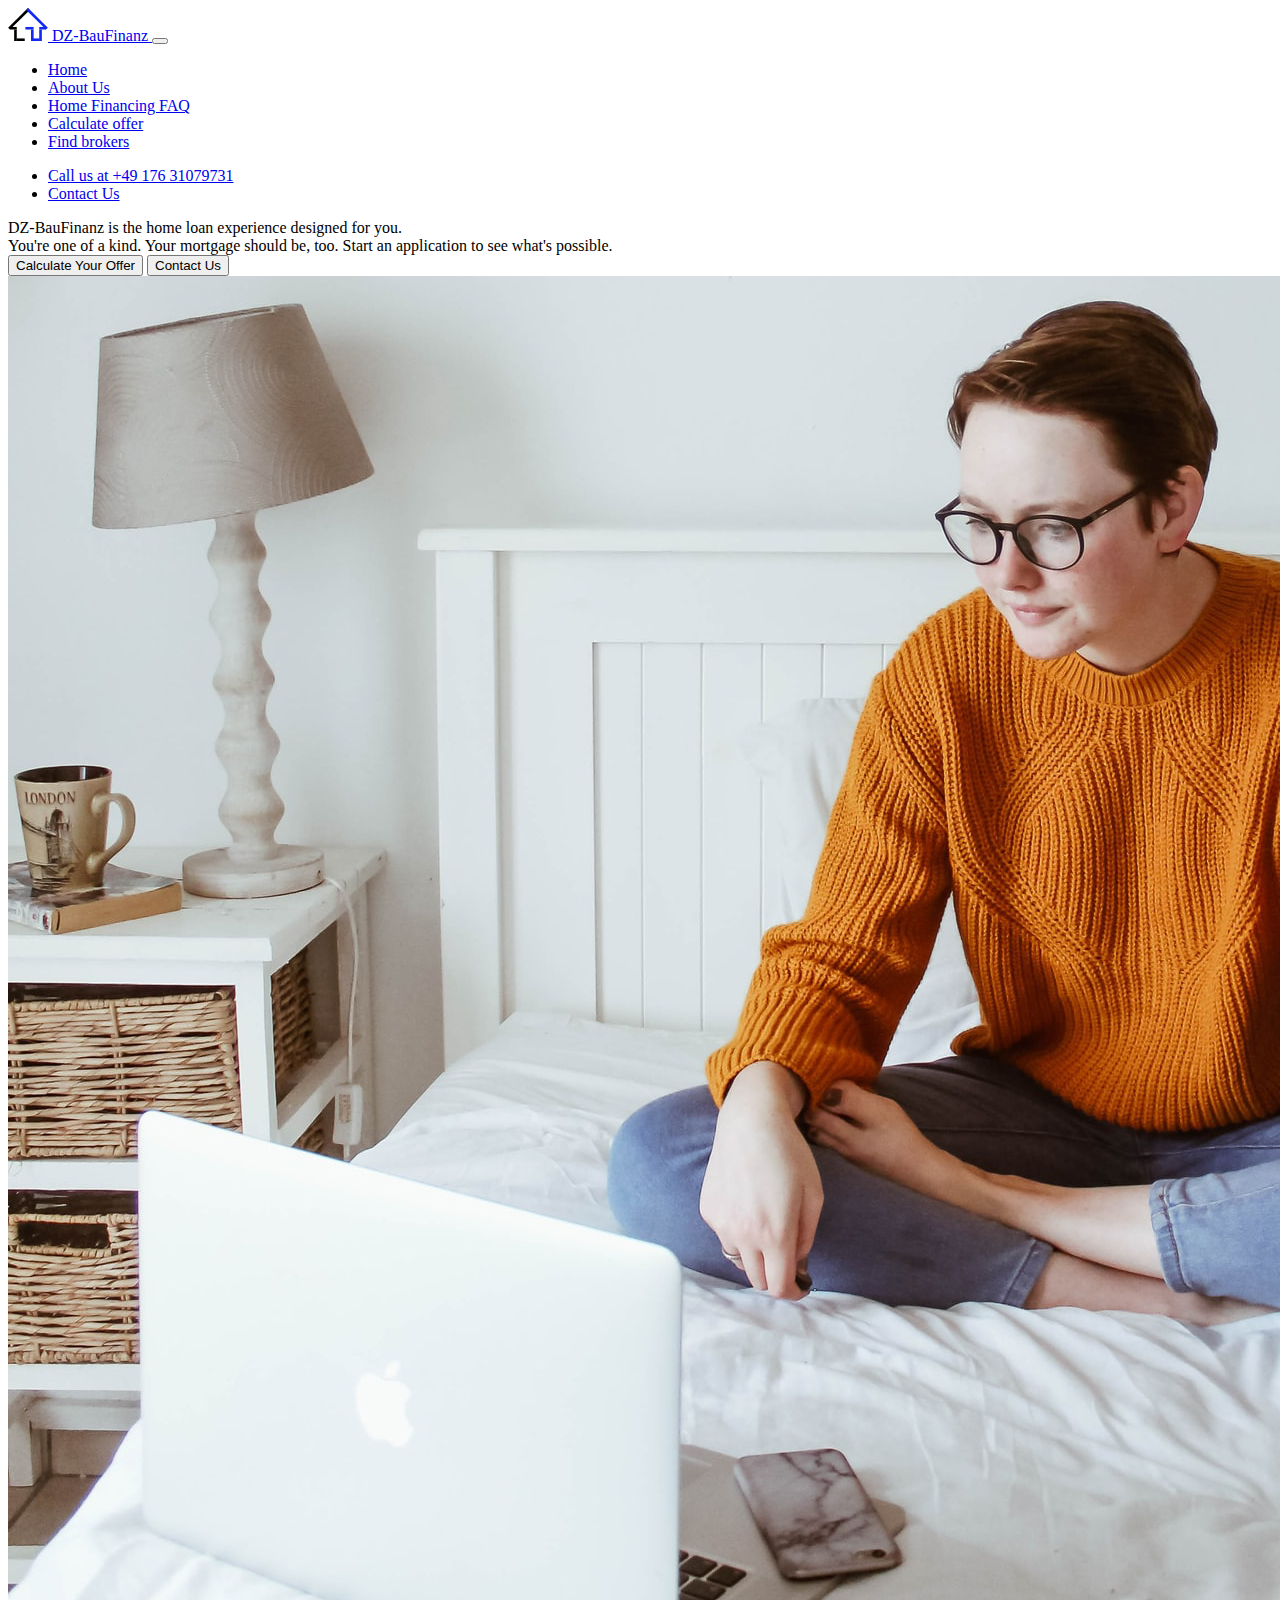
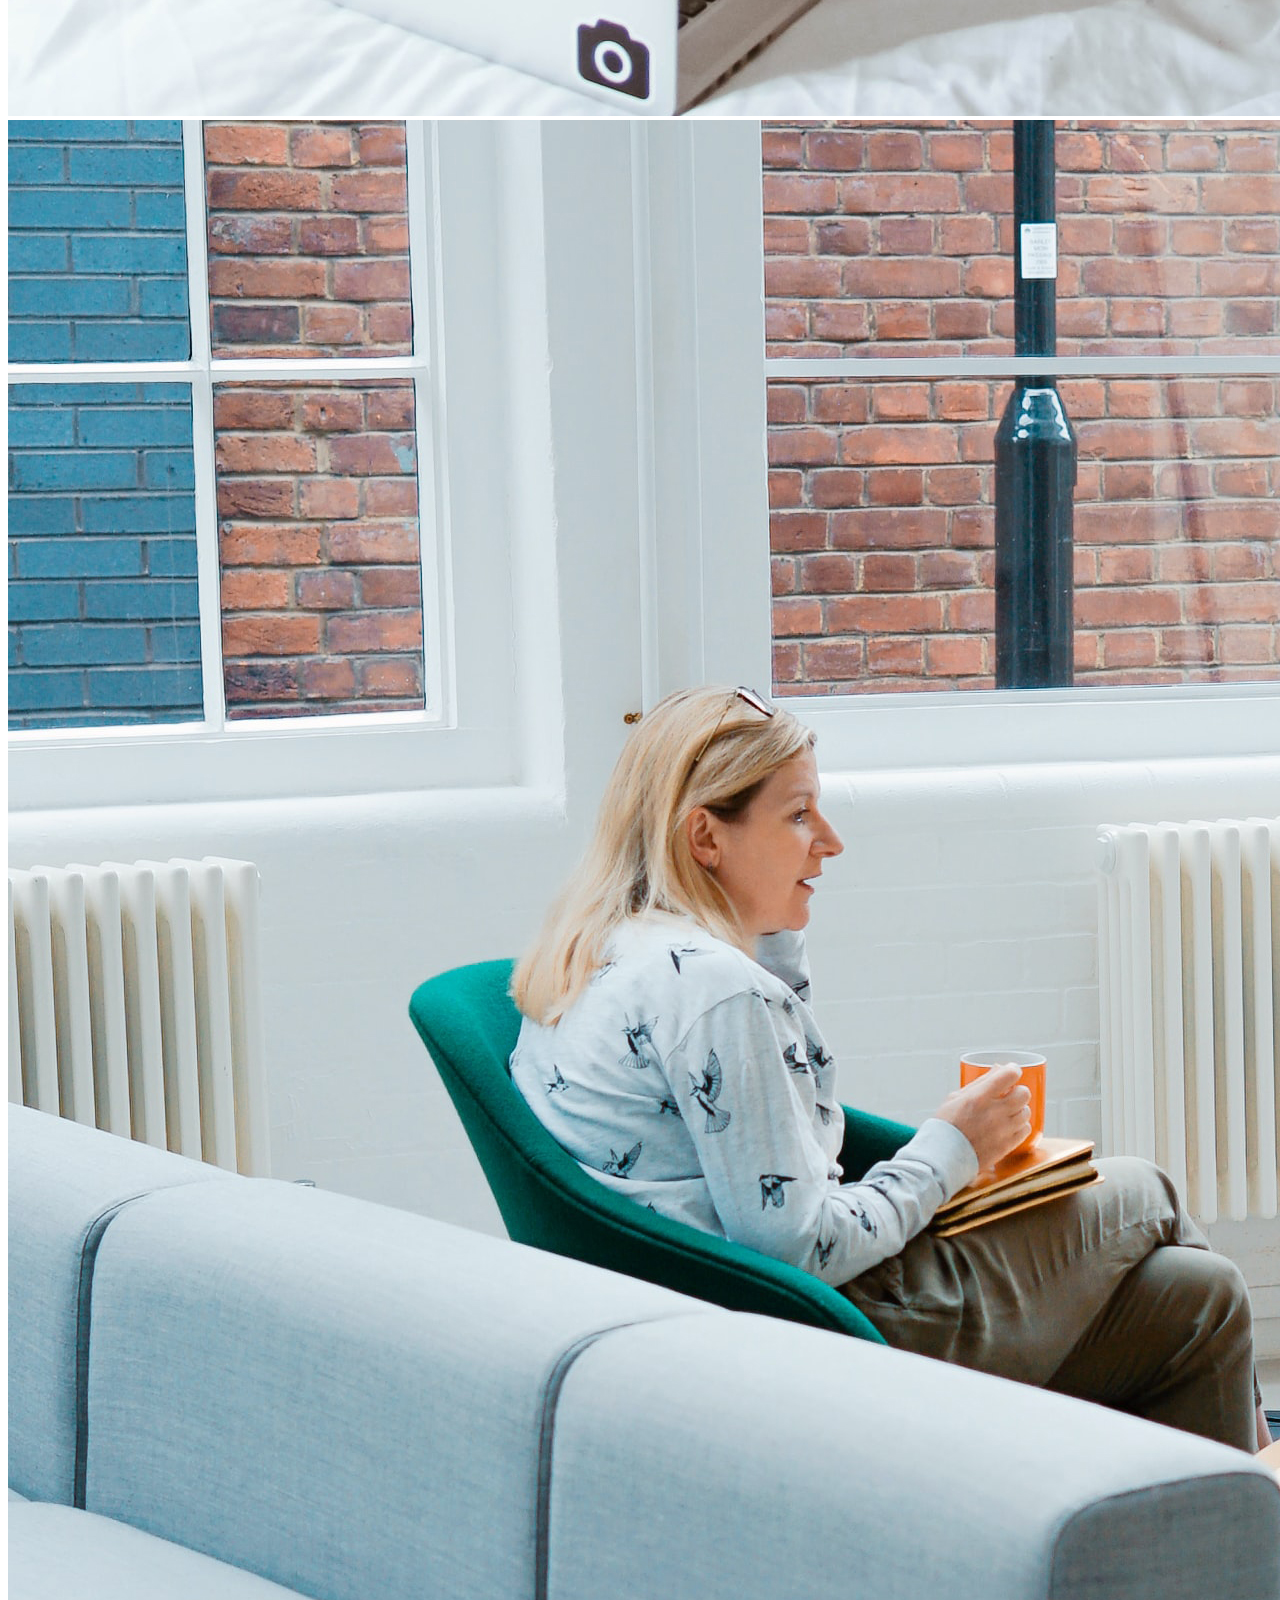
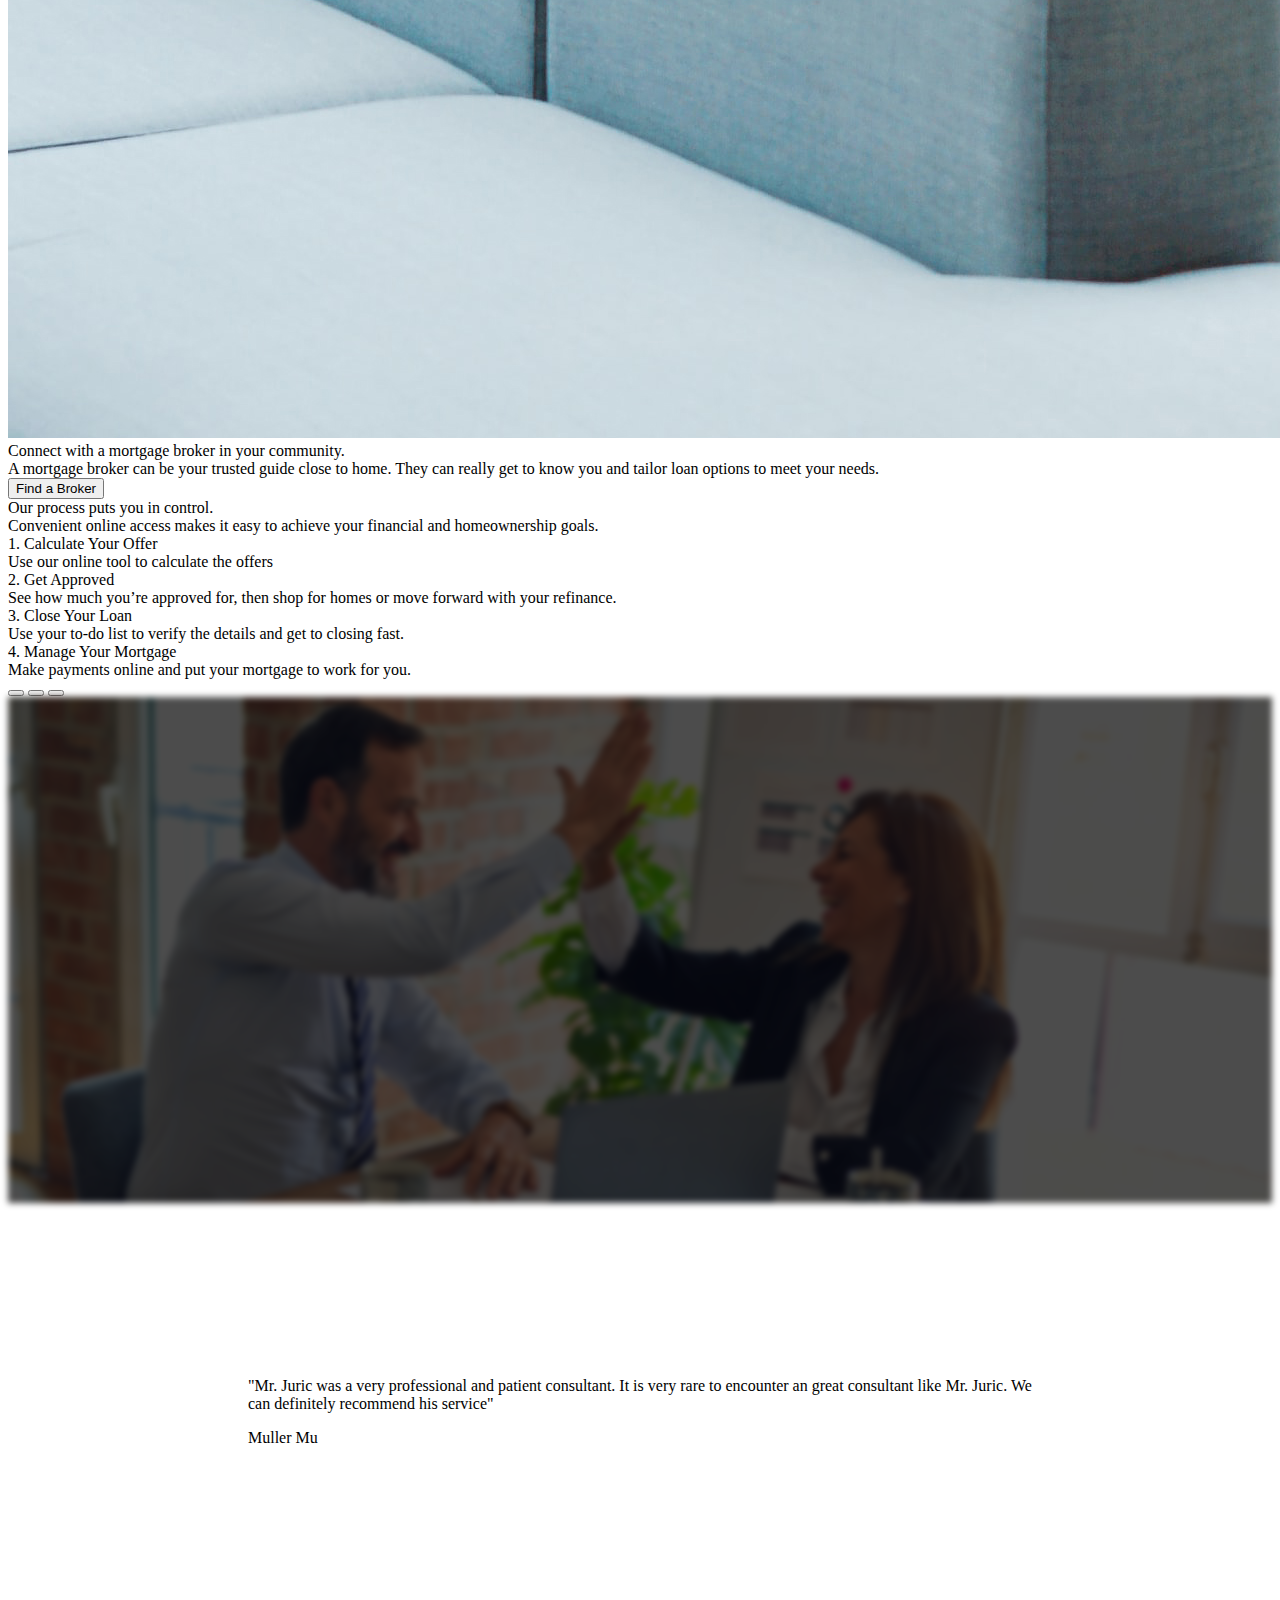
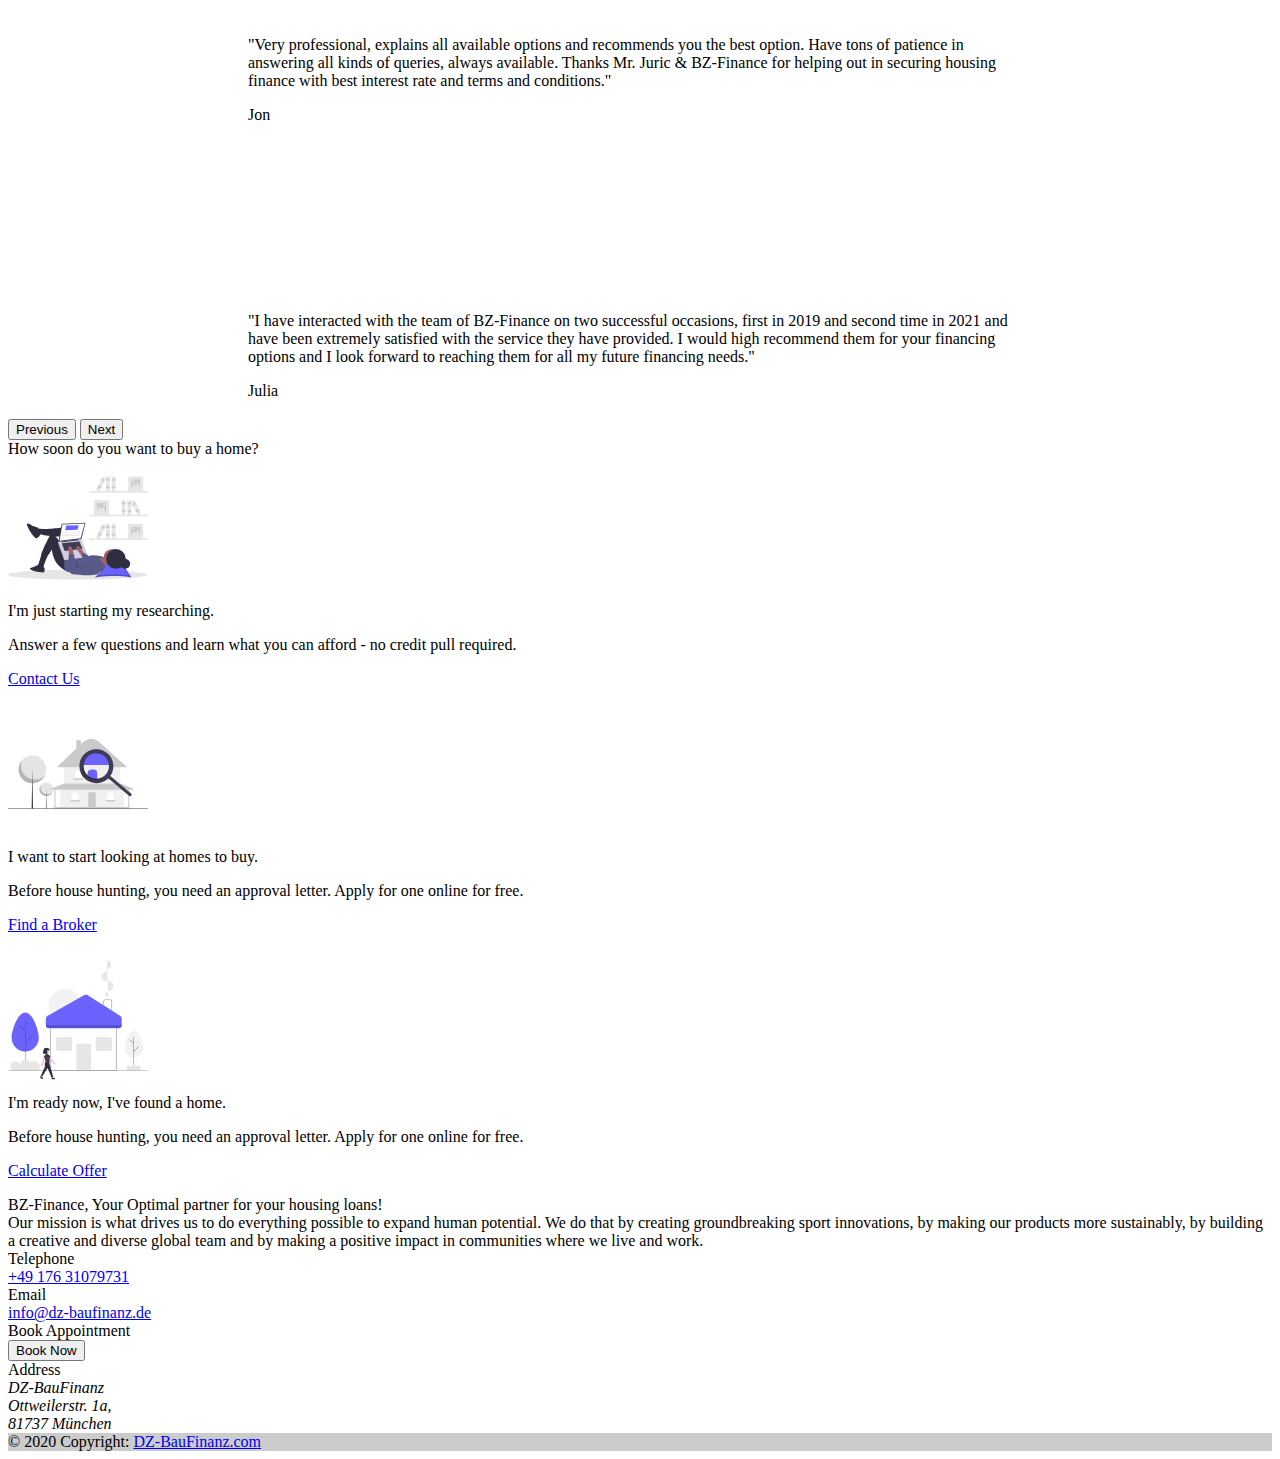
==== index.html @ ab2d9784 "initial commit" ====
<!DOCTYPE html>
<html lang="en">

<head>
    <meta charset="UTF-8">
    <meta name="viewport" content="width=device-width, initial-scale=1.0">
    <title>DZ-BauFinanz</title>
    <link href="https://fonts.googleapis.com/css?family=Source+Sans+Pro:300,200,350,400&display=swap" rel="stylesheet">
    <link href="https://cdn.jsdelivr.net/npm/bootstrap@5.0.2/dist/css/bootstrap.min.css" rel="stylesheet"
        integrity="sha384-EVSTQN3/azprG1Anm3QDgpJLIm9Nao0Yz1ztcQTwFspd3yD65VohhpuuCOmLASjC" crossorigin="anonymous">
    <link rel="stylesheet" href="css/style.css">
    <link rel="stylesheet" href="https://cdnjs.cloudflare.com/ajax/libs/font-awesome/5.15.3/css/all.min.css"
        integrity="sha512-iBBXm8fW90+nuLcSKlbmrPcLa0OT92xO1BIsZ+ywDWZCvqsWgccV3gFoRBv0z+8dLJgyAHIhR35VZc2oM/gI1w=="
        crossorigin="anonymous" referrerpolicy="no-referrer" />
</head>

<body>
    <nav class="navbar navbar-light bg-light navbar-expand-md sticky-top">
        <div class="container">
            <a class="navbar-brand fs-3" href="#">
                <img src="/images/logo.svg" alt="" width="40" class="d-inline-block align-text-top">
                DZ-BauFinanz
            </a>
            <button class="navbar-toggler" type="button" data-bs-toggle="collapse" data-bs-target="#navbarNav"
                aria-controls="navbarNav" aria-expanded="false" aria-label="Toggle navigation">
                <span class="navbar-toggler-icon"></span>
            </button>
            <div class="collapse navbar-collapse" id="navbarNav">
                <ul class="navbar-nav">
                    <li class="nav-item">
                        <a class="nav-link active" aria-current="page" href="#landing-page">Home</a>
                    </li>
                    <li class="nav-item">
                        <a class="nav-link text-nowrap" href="/aboutus.html">About Us</a>
                    </li>
                    <li class="nav-item">
                        <a class="nav-link text-nowrap" href="/faq.html">Home Financing FAQ</a>
                    </li>
                    <li class="nav-item">
                        <a class="nav-link text-nowrap" href="#">Calculate offer</a>
                    </li>
                    <li class="nav-item">
                        <a class="nav-link text-nowrap" href="#">Find brokers</a>
                    </li>
                </ul>
                <ul class="nav navbar-nav ms-auto w-100 justify-content-end">
                    <li class="nav-item">
                        <a class="nav-link text-nowrap" href="tel:+4917631079731">Call us at +49 176 31079731</a>
                    </li>
                    <li class="nav-item">
                        <a class="nav-link text-nowrap" href="#">Contact Us</a>
                    </li>
                    <!-- <li class="nav-item dropdown">
                        <a class="nav-link dropdown-toggle" href="#" id="navbarScrollingDropdown" role="button"
                            data-bs-toggle="dropdown" aria-expanded="false"> Menu </a>
                        <ul class="dropdown-menu dropdown-menu-right" aria-labelledby="navbarScrollingDropdown">
                            <li><a class="dropdown-item" href="#">Item</a></li>
                            <li><a class="dropdown-item" href="#">Item</a></li>
                            <li>
                                <hr class="dropdown-divider">
                            </li>
                            <li><a class="dropdown-item" href="#">Item</a></li>
                        </ul>
                    </li> -->
                </ul>
            </div>
        </div>
    </nav>
    <main>
        <div class="container">
            <section id="landing-page">
                <div class="row my-5">
                    <div class="col-md align-self-center">
                        <div class="fs-1 fw-bold">
                            DZ-BauFinanz is the home loan experience designed for you.
                        </div>
                        <div class="">
                            You're one of a kind. Your mortgage should be, too. Start an application to see what's
                            possible.
                        </div>
                        <div class="my-5">
                            <button type="button" class="btn btn-outline-primary btn-lg mr-1">Calculate Your
                                Offer</button>
                            <button type="button" class="btn btn-outline-primary btn-lg mr-1">Contact Us</button>
                        </div>
                    </div>
                    <div class="col-md d-flex justify-content-center">
                        <img src="/images/girl_at home.jpg" class="img-fluid" alt="...">
                    </div>
                </div>
                <div class="row my-5">
                    <div class="col-md d-flex justify-content-center">
                        <img src="/images/broker.jpg" class="img-fluid" alt="...">
                    </div>
                    <div class="col-md align-self-center">
                        <div class="fs-2 fw-bold">
                            Connect with a mortgage broker in your community.
                        </div>
                        <div class="">
                            A mortgage broker can be your trusted guide close to home. They can really get to know you
                            and tailor loan options to meet your needs.
                        </div>
                        <div class="my-5">
                            <button type="button" class="btn btn-outline-primary btn-lg mr-1">Find a Broker</button>
                        </div>
                    </div>

                </div>
            </section>

            <section id="process" class="bg-light py-5 my-5">
                <div class="row my-4">
                    <div class="col-md text-center">
                        <div class="fs-2 fw-bold py-2">
                            Our process puts you in control.
                        </div>
                        <div class="">
                            Convenient online access makes it easy to achieve your financial and homeownership goals.
                        </div>
                    </div>
                </div>
                <div class="row px-2 py-4 px-3">
                    <div class="col-md justify-content-center px-3">
                        <div class="fs-5 fw-bold">
                            1. Calculate Your Offer
                        </div>
                        <div class="">
                            Use our online tool to calculate the offers
                        </div>
                    </div>
                    <div class="col-md justify-content-center px-3">
                        <div class="fs-5 fw-bold">
                            2. Get Approved
                        </div>
                        <div class="">
                            See how much you’re approved for, then shop for homes or move forward with your refinance.
                        </div>
                    </div>
                    <div class="col-md justify-content-center px-3">
                        <div class="fs-5 fw-bold">
                            3. Close Your Loan
                        </div>
                        <div class="">
                            Use your to-do list to verify the details and get to closing fast.
                        </div>
                    </div>
                    <div class="col-md justify-content-center px-3">
                        <div class="fs-5 fw-bold">
                            4. Manage Your Mortgage
                        </div>
                        <div class="">
                            Make payments online and put your mortgage to work for you.
                        </div>
                    </div>
                </div>
            </section>
            <div id="carouselCustomerExperience" class="carousel slide" data-bs-ride="carousel">
                <div class="carousel-indicators">
                    <button type="button" data-bs-target="#carouselCustomerExperience" data-bs-slide-to="0"
                        class="active" aria-current="true" aria-label="Slide 1"></button>
                    <button type="button" data-bs-target="#carouselCustomerExperience" data-bs-slide-to="1"
                        aria-label="Slide 2"></button>
                    <button type="button" data-bs-target="#carouselCustomerExperience" data-bs-slide-to="2"
                        aria-label="Slide 3"></button>
                </div>
                <div class="carousel-inner">
                    <img class="bd-placeholder-img bg-blur" width="100%" src="/images/review.jpg">
                    </img>
                    <div class="carousel-item active">
                        <svg class="bd-placeholder-img" xmlns="http://www.w3.org/2000/svg" aria-hidden="true"
                            preserveAspectRatio="xMidYMid slice" focusable="false">
                            <rect width="100%" height="100%" fill="#00000000"></rect>
                        </svg>
                        <div class="container">
                            <div class="h-100">
                                <blockquote class="blockquote text-center text-white">
                                    <p class="mb-3 fst-italic fs-3">"Mr. Juric was a very professional and patient
                                        consultant. It is very rare to
                                        encounter an great consultant like Mr. Juric. We can definitely recommend his
                                        service"</p>
                                    <footer class="blockquote-footer fs-4 text-muted">Muller Mu</footer>
                                </blockquote>
                                <h3>
                                </h3>
                            </div>
                        </div>
                    </div>
                    <div class="carousel-item">
                        <svg class="bd-placeholder-img" width="100%" height="100%" xmlns="http://www.w3.org/2000/svg"
                            aria-hidden="true" preserveAspectRatio="xMidYMid slice" focusable="false">
                            <rect width="100%" height="100%" fill="#00000000"></rect>
                        </svg>
                        <div class="container">
                            <div class="h-100">
                                <blockquote class="blockquote text-center text-white">
                                    <p class="mb-3 fst-italic fs-3">"Very professional, explains all available options
                                        and recommends you the best option. Have tons of patience in answering all kinds
                                        of queries, always available. Thanks Mr. Juric & BZ-Finance for helping out in
                                        securing housing finance with best interest rate and terms and conditions."</p>
                                    <footer class="blockquote-footer fs-4">Jon</footer>
                                </blockquote>
                                <h3>
                                </h3>
                            </div>
                        </div>
                    </div>
                    <div class="carousel-item">
                        <svg class="bd-placeholder-img" width="100%" height="100%" xmlns="http://www.w3.org/2000/svg"
                            aria-hidden="true" preserveAspectRatio="xMidYMid slice" focusable="false">
                            <rect width="100%" height="100%" fill="#00000000"></rect>
                        </svg>
                        <div class="container">
                            <div class="h-100">
                                <blockquote class="blockquote text-center text-white">
                                    <p class="mb-3 fst-italic fs-3">"I have interacted with the team of BZ-Finance on
                                        two successful occasions, first in 2019 and second time in 2021 and have been
                                        extremely satisfied with the service they have provided. I would high recommend
                                        them for your financing options and I look forward to reaching them for all my
                                        future financing needs."</p>
                                    <footer class="blockquote-footer fs-4 text-muted">Julia</footer>
                                </blockquote>
                                <h3>
                                </h3>
                            </div>
                        </div>
                    </div>
                </div>
                <button class="carousel-control-prev" type="button" data-bs-target="#carouselCustomerExperience"
                    data-bs-slide="prev">
                    <span class="carousel-control-prev-icon" aria-hidden="true"></span>
                    <span class="visually-hidden">Previous</span>
                </button>
                <button class="carousel-control-next" type="button" data-bs-target="#carouselCustomerExperience"
                    data-bs-slide="next">
                    <span class="carousel-control-next-icon" aria-hidden="true"></span>
                    <span class="visually-hidden">Next</span>
                </button>
            </div>


            <section class="my-5 py-5">
                <div class="row mt-5">
                    <div class="fs-2 text-center">How soon do you want to buy a home?</div>
                </div>
                <div class="row mb-5 mt-3">
                    <div class="col-md">
                        <div class="text-center">
                            <img class="bd-placeholder-img rounded-circle" width="140" height="140"
                                src="/images/research.svg" alt="">

                            <div class="fs-2 py-3">I'm just starting my researching.</div>
                            <p>Answer a few questions and learn what you can afford - no credit pull required.</p>
                            <p><a class="btn btn-outline-primary" href="#">Contact Us</a></p>
                        </div>
                    </div>
                    <div class="col-md">
                        <div class="text-center">
                            <img class="bd-placeholder-img rounded-circle" width="140" height="140"
                                src="/images/home_search.svg" alt="">

                            <div class="fs-2 py-3">I want to start looking at homes to buy.</div>
                            <p>Before house hunting, you need an approval letter. Apply for one online for free.</p>
                            <p><a class="btn btn-outline-primary" href="#">Find a Broker</a></p>
                        </div>
                    </div>
                    <div class="col-md">
                        <div class="text-center">
                            <img class="bd-placeholder-img rounded-circle" width="140" height="140"
                                src="/images/homw_found.svg" alt="">

                            <div class="fs-2 py-3">I'm ready now, I've found a home.</div>
                            <p>Before house hunting, you need an approval letter. Apply for one online for free.</p>
                            <p><a class="btn btn-outline-primary" href="#">Calculate Offer</a></p>
                        </div>
                    </div>
                </div>
            </section>
            <section class="my-5">
                <div class="row my-5">
                    <div class="col-md align-self-center">
                        <div class="fs-1 fw-bold py-3 w-50">
                            BZ-Finance, Your Optimal partner for your housing loans!
                        </div>
                        <div class="fs-4 w-75">
                            Our mission is what drives us to do everything possible to expand human potential. We do
                            that by creating groundbreaking sport innovations, by making our products more sustainably,
                            by building a creative and diverse global team and by making a positive impact in
                            communities where we live and work.
                        </div>
                    </div>
                </div>
            </section>
        </div>

        <footer class="bg-light text-center">
            <div class="container">
                <section class="">
                    <div class="row px-2 py-4 px-3">
                        <div class="col-md justify-content-center px-3">
                            <div class="fs-4 fw-bold">
                                <i class="fas fa-phone-alt"></i> Telephone
                            </div>
                            <div class="py-3">
                                <a class="text-nowrap fs-5" href="tel:+4917631079731">+49 176 31079731</a>
                            </div>
                        </div>
                        <div class="col-md justify-content-center px-3">
                            <div class="fs-4 fw-bold">
                                <i class="fas fa-envelope"></i> Email
                            </div>
                            <div class="py-3">
                                <a class="text-nowrap fs-5" href="mailto:info@dz-baufinanz.de">info@dz-baufinanz.de</a>
                            </div>
                        </div>
                        <div class="col-md justify-content-center px-3">
                            <div class="fs-4 fw-bold">
                                <i class="fas fa-calendar-check"></i> Book Appointment
                            </div>
                            <div class="py-3">
                                <button type="button" class="btn btn-outline-primary btn-lg mr-1">Book Now</button>
                            </div>
                        </div>
                        <div class="col-md justify-content-center px-3">
                            <div class="fs-4 fw-bold">
                                <i class="fas fa-map-marked-alt"></i> Address
                            </div>
                            <div class="py-3">
                                <address class="fs-5">
                                    DZ-BauFinanz<br>
                                    Ottweilerstr. 1a,<br>
                                    81737 München<br>
                                </address>
                            </div>
                        </div>
                    </div>
                </section>
            </div>
            <div class="text-center p-3" style="background-color: rgba(0, 0, 0, 0.2);">
                © 2020 Copyright:
                <a class="text-dark" href="https://DZ-BauFinanz.com/">DZ-BauFinanz.com</a>
            </div>
        </footer>
    </main>

    <script src="https://cdn.jsdelivr.net/npm/bootstrap@5.0.2/dist/js/bootstrap.bundle.min.js"
        integrity="sha384-MrcW6ZMFYlzcLA8Nl+NtUVF0sA7MsXsP1UyJoMp4YLEuNSfAP+JcXn/tWtIaxVXM" crossorigin="anonymous">
        </script>
    <script src="/js/main.js"></script>
</body>

</html>
---- css/style.css ----
.bg-blur {
    /* The image used */
    background-image: url("photographer.jpg");
  
    /* Add the blur effect */
    filter: blur(8px);
    -webkit-filter: blur(3px) brightness(30%);
  
    /* Full height */
    height: 100%;
  
    /* Center and scale the image nicely */
    background-position: center;
    background-repeat: no-repeat;
    background-size: cover;
  }

  #carouselCustomerExperience .blockquote{
    padding: 0 200px;
  }

  #accordion-faq .accordion-body{
    padding: 30px 30px;
  }
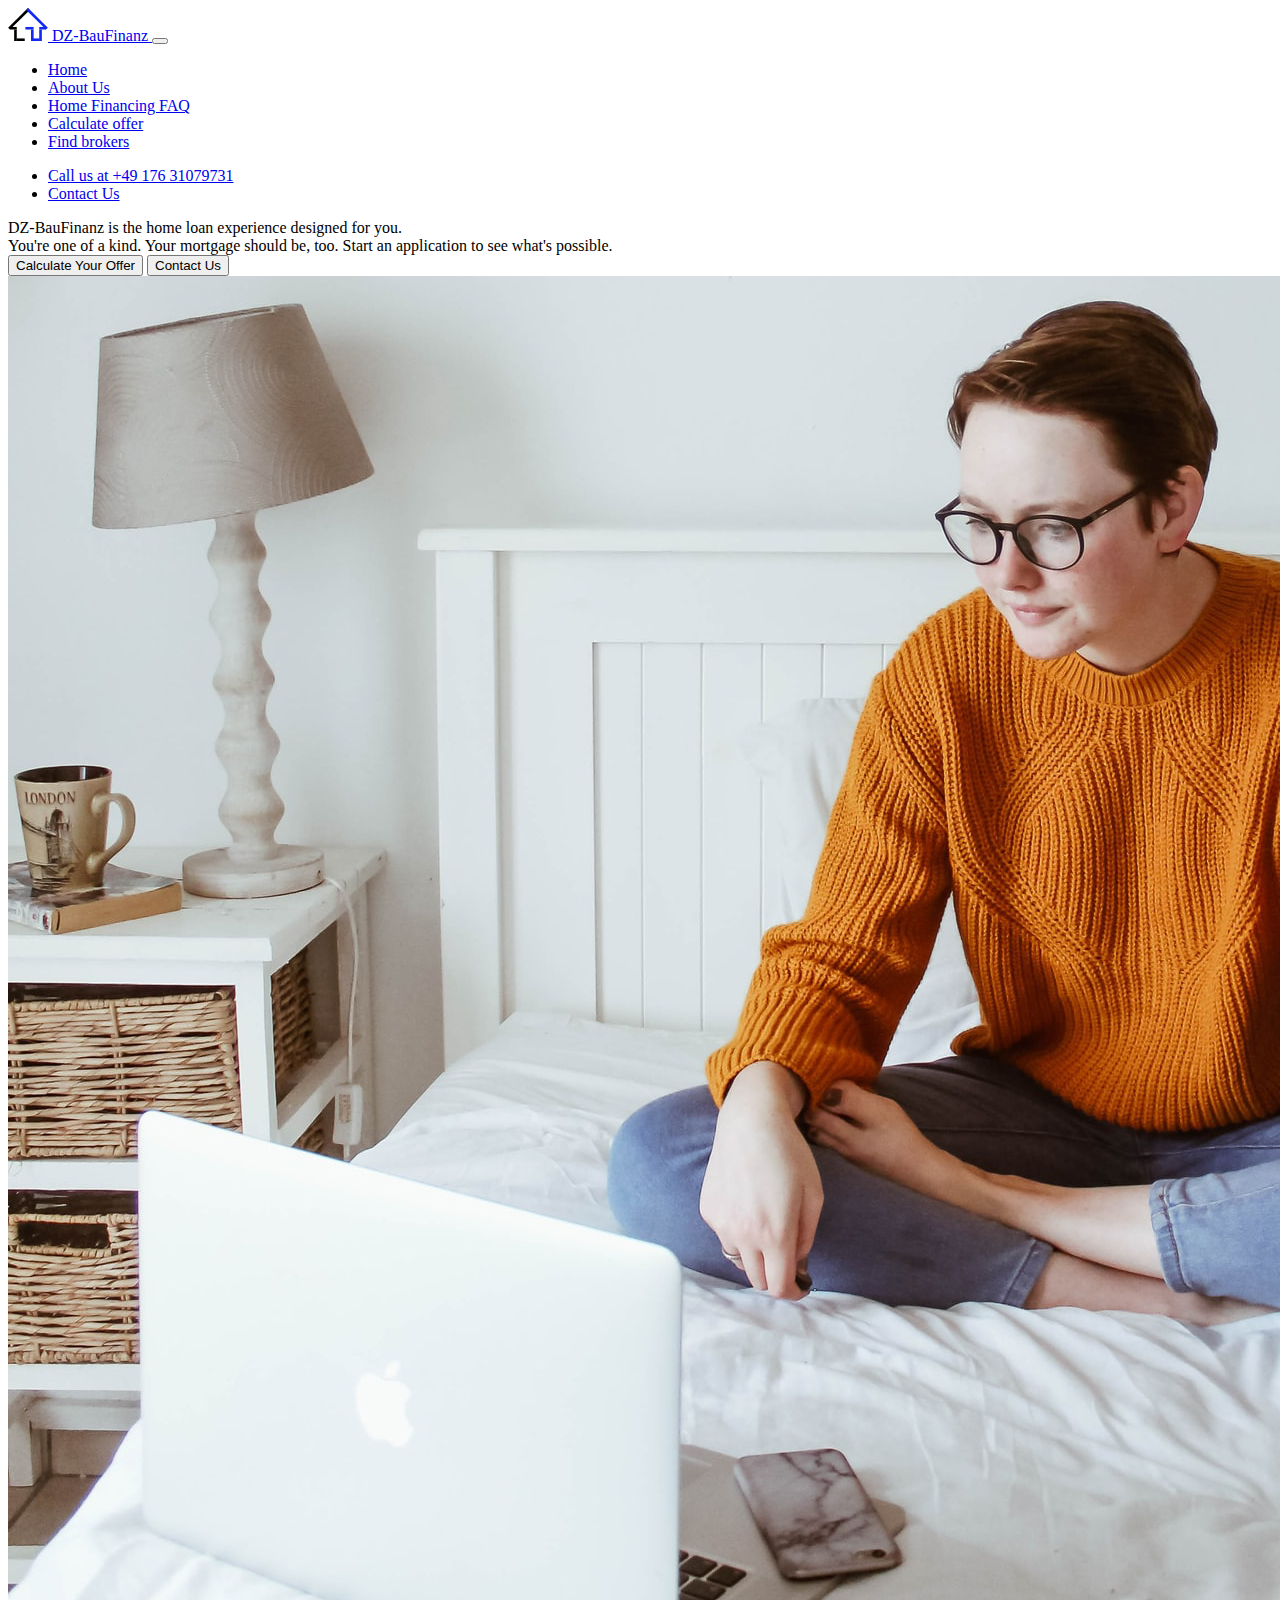
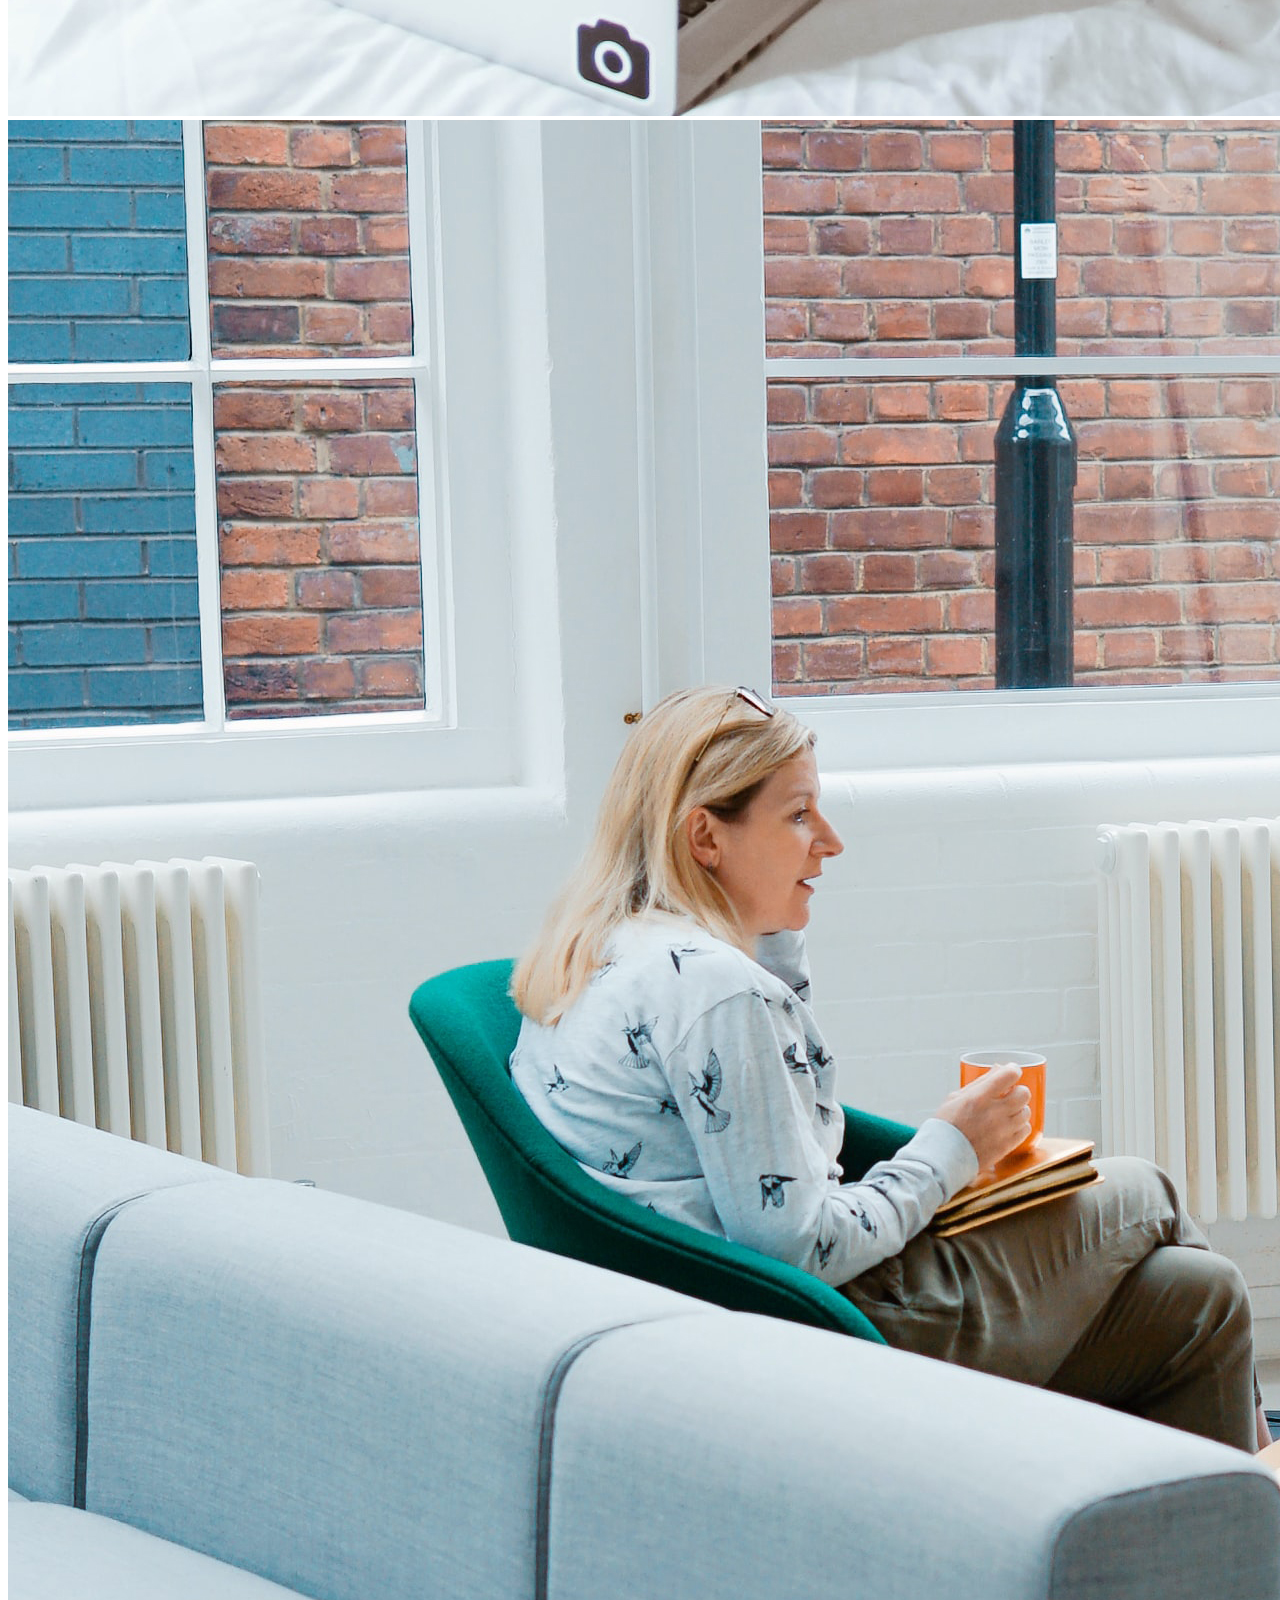
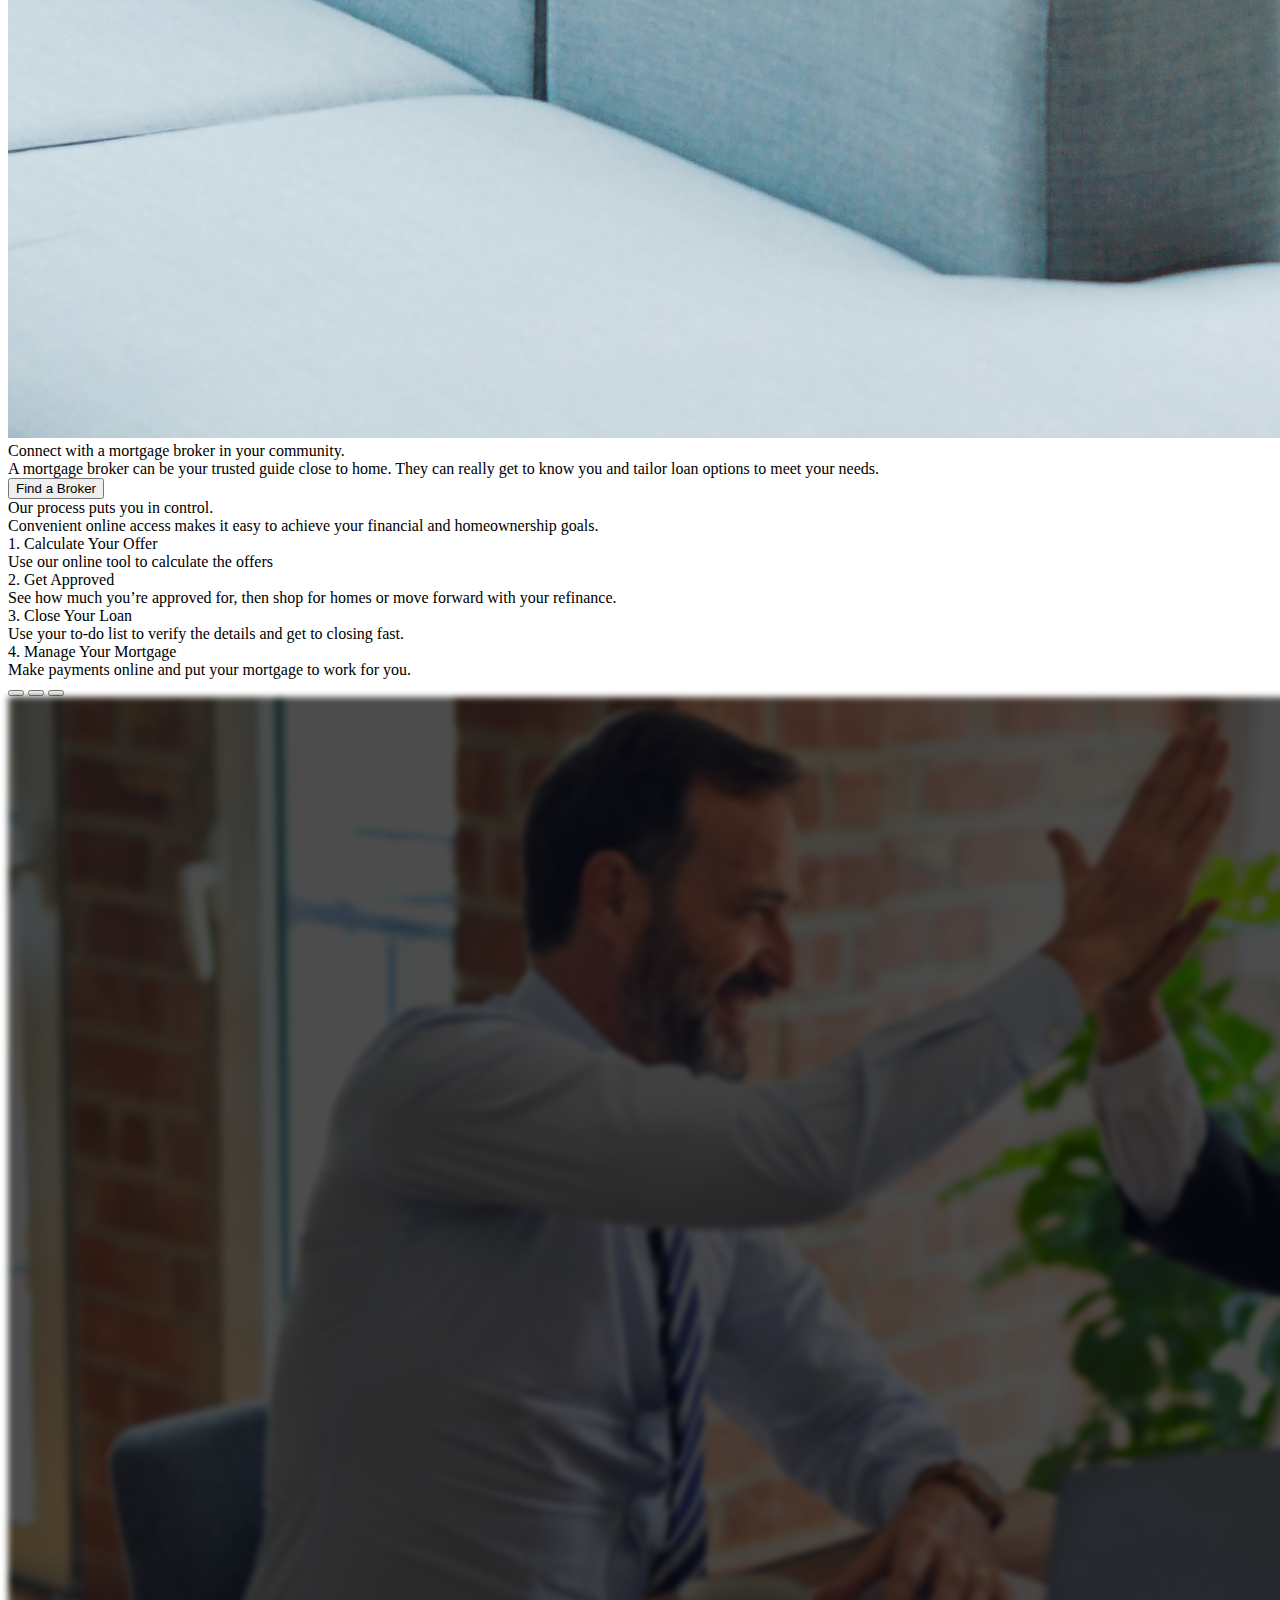
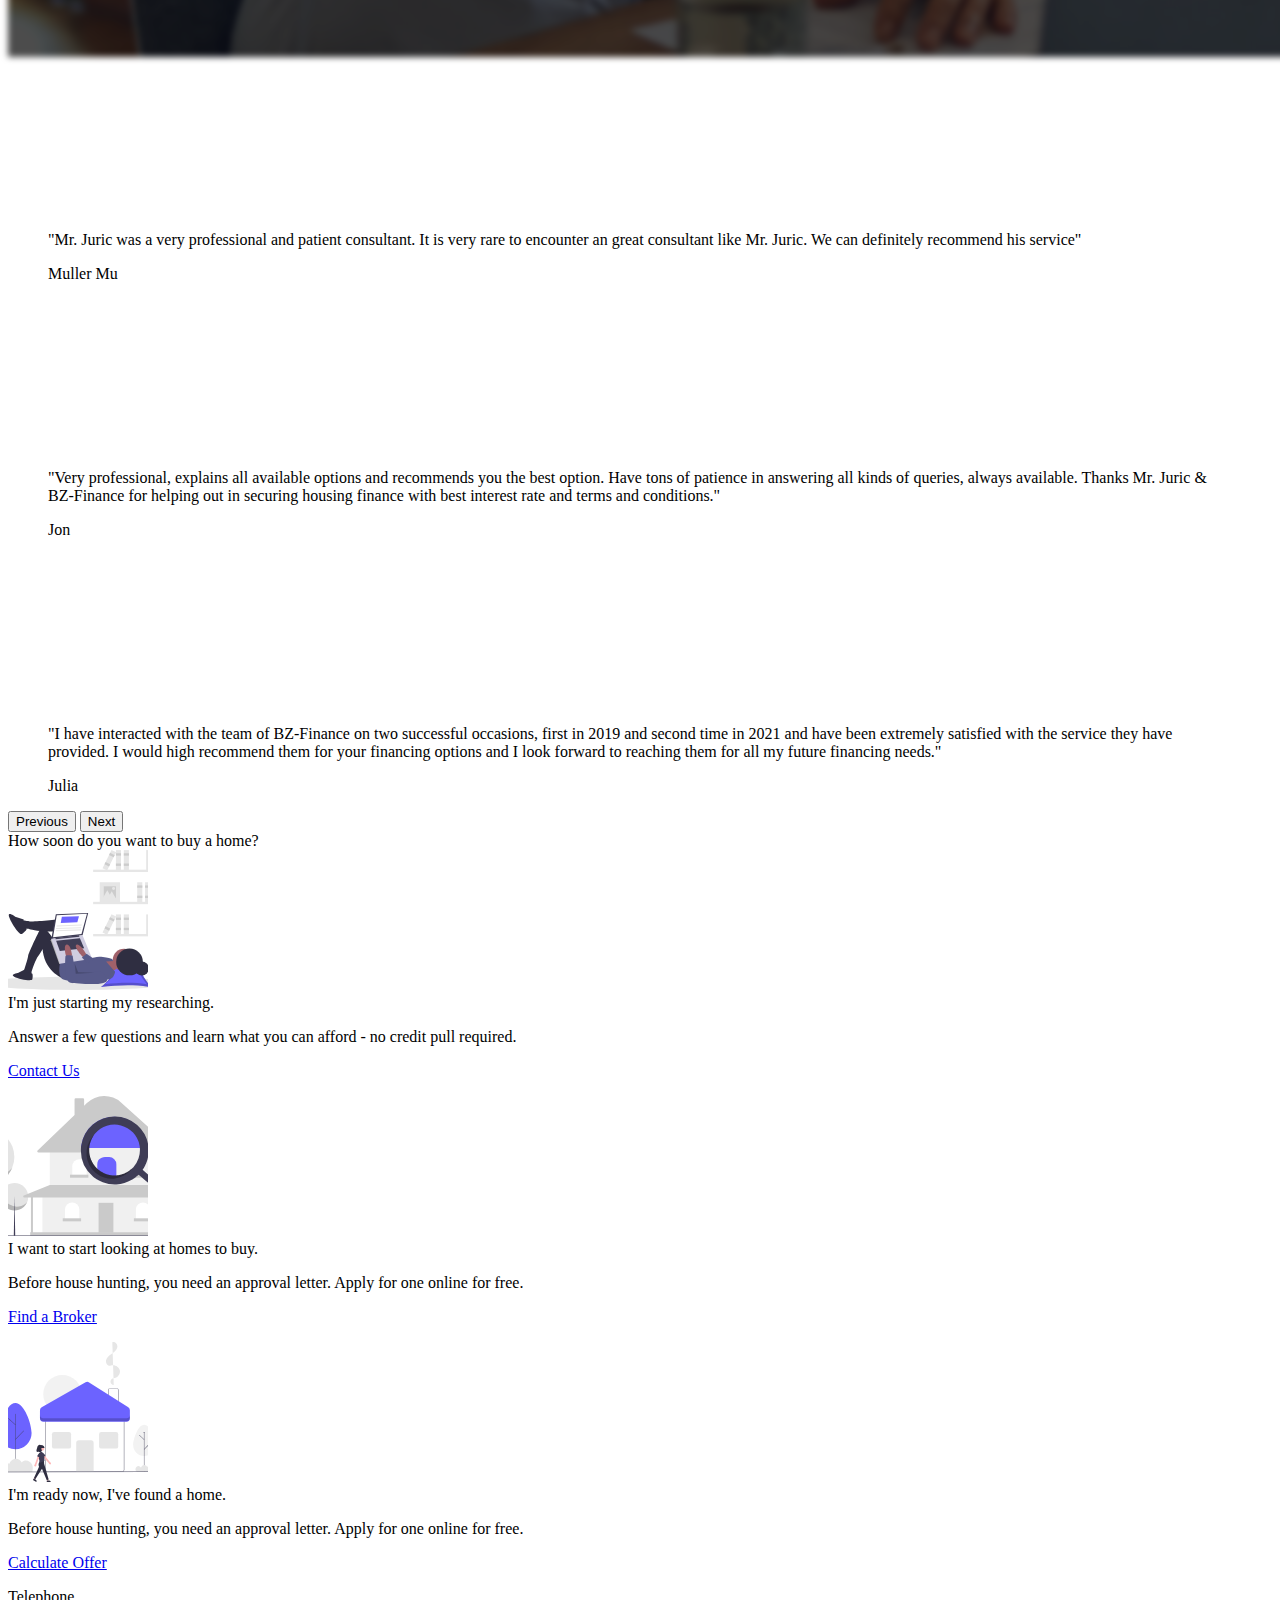
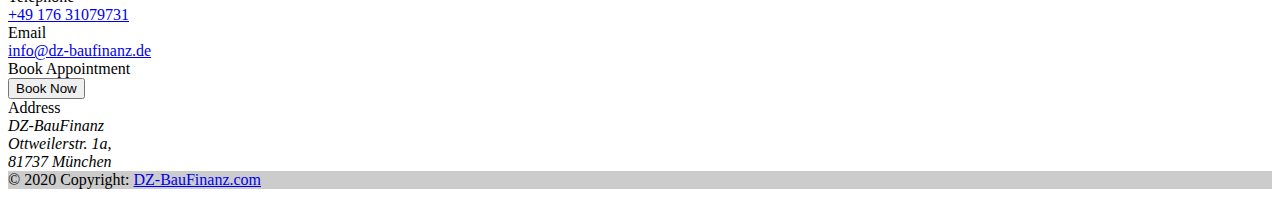
==== commit a91d8c2a: "adjusted for small screen" ====
--- a/index.html
+++ b/index.html
@@ -15,7 +15,7 @@
 </head>
 
 <body>
-    <nav class="navbar navbar-light bg-light navbar-expand-md sticky-top">
+    <nav class="navbar navbar-light bg-light navbar-expand-lg sticky-top">
         <div class="container">
             <a class="navbar-brand fs-3" href="#">
                 <img src="/images/logo.svg" alt="" width="40" class="d-inline-block align-text-top">
@@ -70,7 +70,7 @@
         <div class="container">
             <section id="landing-page">
                 <div class="row my-5">
-                    <div class="col-md align-self-center">
+                    <div class="col-md align-self-center order-md-first order-last feature-text">
                         <div class="fs-1 fw-bold">
                             DZ-BauFinanz is the home loan experience designed for you.
                         </div>
@@ -78,13 +78,13 @@
                             You're one of a kind. Your mortgage should be, too. Start an application to see what's
                             possible.
                         </div>
-                        <div class="my-5">
-                            <button type="button" class="btn btn-outline-primary btn-lg mr-1">Calculate Your
+                        <div class="my-2">
+                            <button type="button" class="btn btn-outline-primary btn-lg mr-1 my-2">Calculate Your
                                 Offer</button>
-                            <button type="button" class="btn btn-outline-primary btn-lg mr-1">Contact Us</button>
-                        </div>
-                    </div>
-                    <div class="col-md d-flex justify-content-center">
+                            <button type="button" class="btn btn-outline-primary btn-lg mr-1 my-2">Contact Us</button>
+                        </div>
+                    </div>
+                    <div class="col-md d-flex justify-content-center order-md-last order-first">
                         <img src="/images/girl_at home.jpg" class="img-fluid" alt="...">
                     </div>
                 </div>
@@ -92,7 +92,7 @@
                     <div class="col-md d-flex justify-content-center">
                         <img src="/images/broker.jpg" class="img-fluid" alt="...">
                     </div>
-                    <div class="col-md align-self-center">
+                    <div class="col-md align-self-center feature-text">
                         <div class="fs-2 fw-bold">
                             Connect with a mortgage broker in your community.
                         </div>
@@ -100,7 +100,7 @@
                             A mortgage broker can be your trusted guide close to home. They can really get to know you
                             and tailor loan options to meet your needs.
                         </div>
-                        <div class="my-5">
+                        <div class="my-3">
                             <button type="button" class="btn btn-outline-primary btn-lg mr-1">Find a Broker</button>
                         </div>
                     </div>
@@ -120,7 +120,7 @@
                     </div>
                 </div>
                 <div class="row px-2 py-4 px-3">
-                    <div class="col-md justify-content-center px-3">
+                    <div class="col-md justify-content-center px-3 my-2">
                         <div class="fs-5 fw-bold">
                             1. Calculate Your Offer
                         </div>
@@ -128,7 +128,7 @@
                             Use our online tool to calculate the offers
                         </div>
                     </div>
-                    <div class="col-md justify-content-center px-3">
+                    <div class="col-md justify-content-center px-3 my-2">
                         <div class="fs-5 fw-bold">
                             2. Get Approved
                         </div>
@@ -136,7 +136,7 @@
                             See how much you’re approved for, then shop for homes or move forward with your refinance.
                         </div>
                     </div>
-                    <div class="col-md justify-content-center px-3">
+                    <div class="col-md justify-content-center px-3 my-2">
                         <div class="fs-5 fw-bold">
                             3. Close Your Loan
                         </div>
@@ -144,7 +144,7 @@
                             Use your to-do list to verify the details and get to closing fast.
                         </div>
                     </div>
-                    <div class="col-md justify-content-center px-3">
+                    <div class="col-md justify-content-center px-3 my-2">
                         <div class="fs-5 fw-bold">
                             4. Manage Your Mortgage
                         </div>
@@ -164,7 +164,7 @@
                         aria-label="Slide 3"></button>
                 </div>
                 <div class="carousel-inner">
-                    <img class="bd-placeholder-img bg-blur" width="100%" src="/images/review.jpg">
+                    <img class="bd-placeholder-img bg-blur w-100" src="/images/review.jpg">
                     </img>
                     <div class="carousel-item active">
                         <svg class="bd-placeholder-img" xmlns="http://www.w3.org/2000/svg" aria-hidden="true"
@@ -180,8 +180,6 @@
                                         service"</p>
                                     <footer class="blockquote-footer fs-4 text-muted">Muller Mu</footer>
                                 </blockquote>
-                                <h3>
-                                </h3>
                             </div>
                         </div>
                     </div>
@@ -199,8 +197,6 @@
                                         securing housing finance with best interest rate and terms and conditions."</p>
                                     <footer class="blockquote-footer fs-4">Jon</footer>
                                 </blockquote>
-                                <h3>
-                                </h3>
                             </div>
                         </div>
                     </div>
@@ -210,7 +206,7 @@
                             <rect width="100%" height="100%" fill="#00000000"></rect>
                         </svg>
                         <div class="container">
-                            <div class="h-100">
+                            <div class="h-100 align-middle">
                                 <blockquote class="blockquote text-center text-white">
                                     <p class="mb-3 fst-italic fs-3">"I have interacted with the team of BZ-Finance on
                                         two successful occasions, first in 2019 and second time in 2021 and have been
@@ -219,8 +215,6 @@
                                         future financing needs."</p>
                                     <footer class="blockquote-footer fs-4 text-muted">Julia</footer>
                                 </blockquote>
-                                <h3>
-                                </h3>
                             </div>
                         </div>
                     </div>
@@ -248,7 +242,7 @@
                             <img class="bd-placeholder-img rounded-circle" width="140" height="140"
                                 src="/images/research.svg" alt="">
 
-                            <div class="fs-2 py-3">I'm just starting my researching.</div>
+                            <div class="fs-3 py-3">I'm just starting my researching.</div>
                             <p>Answer a few questions and learn what you can afford - no credit pull required.</p>
                             <p><a class="btn btn-outline-primary" href="#">Contact Us</a></p>
                         </div>
@@ -258,7 +252,7 @@
                             <img class="bd-placeholder-img rounded-circle" width="140" height="140"
                                 src="/images/home_search.svg" alt="">
 
-                            <div class="fs-2 py-3">I want to start looking at homes to buy.</div>
+                            <div class="fs-3 py-3">I want to start looking at homes to buy.</div>
                             <p>Before house hunting, you need an approval letter. Apply for one online for free.</p>
                             <p><a class="btn btn-outline-primary" href="#">Find a Broker</a></p>
                         </div>
@@ -268,24 +262,9 @@
                             <img class="bd-placeholder-img rounded-circle" width="140" height="140"
                                 src="/images/homw_found.svg" alt="">
 
-                            <div class="fs-2 py-3">I'm ready now, I've found a home.</div>
+                            <div class="fs-3 py-3">I'm ready now, I've found a home.</div>
                             <p>Before house hunting, you need an approval letter. Apply for one online for free.</p>
                             <p><a class="btn btn-outline-primary" href="#">Calculate Offer</a></p>
-                        </div>
-                    </div>
-                </div>
-            </section>
-            <section class="my-5">
-                <div class="row my-5">
-                    <div class="col-md align-self-center">
-                        <div class="fs-1 fw-bold py-3 w-50">
-                            BZ-Finance, Your Optimal partner for your housing loans!
-                        </div>
-                        <div class="fs-4 w-75">
-                            Our mission is what drives us to do everything possible to expand human potential. We do
-                            that by creating groundbreaking sport innovations, by making our products more sustainably,
-                            by building a creative and diverse global team and by making a positive impact in
-                            communities where we live and work.
                         </div>
                     </div>
                 </div>
--- a/css/style.css
+++ b/css/style.css
@@ -1,24 +1,55 @@
 .bg-blur {
-    /* The image used */
-    background-image: url("photographer.jpg");
-  
-    /* Add the blur effect */
-    filter: blur(8px);
-    -webkit-filter: blur(3px) brightness(30%);
-  
-    /* Full height */
-    height: 100%;
-  
-    /* Center and scale the image nicely */
-    background-position: center;
-    background-repeat: no-repeat;
-    background-size: cover;
+  /* The image used */
+  background-image: url("photographer.jpg");
+
+  /* Add the blur effect */
+  filter: blur(8px);
+  -webkit-filter: blur(3px) brightness(30%);
+
+  /* Full height */
+  height: 100%;
+
+  /* Center and scale the image nicely */
+  background-position: center;
+  background-repeat: no-repeat;
+  background-size: cover;
+}
+
+/* #carouselCustomerExperience .blockquote{
+    padding: 0 10%;
+  } */
+
+#accordion-faq .accordion-body {
+  padding: 30px 30px;
+}
+
+@media(max-width:1200px) {
+  .carousel .carousel-inner {
+    height: 500px
   }
 
-  #carouselCustomerExperience .blockquote{
-    padding: 0 200px;
+  .page-intro-image{
+    max-height: 400px;
+    object-fit: cover;
+    width: 100%;
   }
 
-  #accordion-faq .accordion-body{
-    padding: 30px 30px;
-  }+}
+
+.bd-placeholder-img{
+  object-fit: cover;
+}
+
+.page-intro-image{
+  max-height: 600px;
+  object-fit: cover;
+  width: 100%;
+}
+
+@media(max-width:765px) {
+  .feature-text{
+    margin-top: -50px;
+    backdrop-filter: blur(5px);
+    background-color: rgba(255, 255, 255, 0.3);
+  }
+}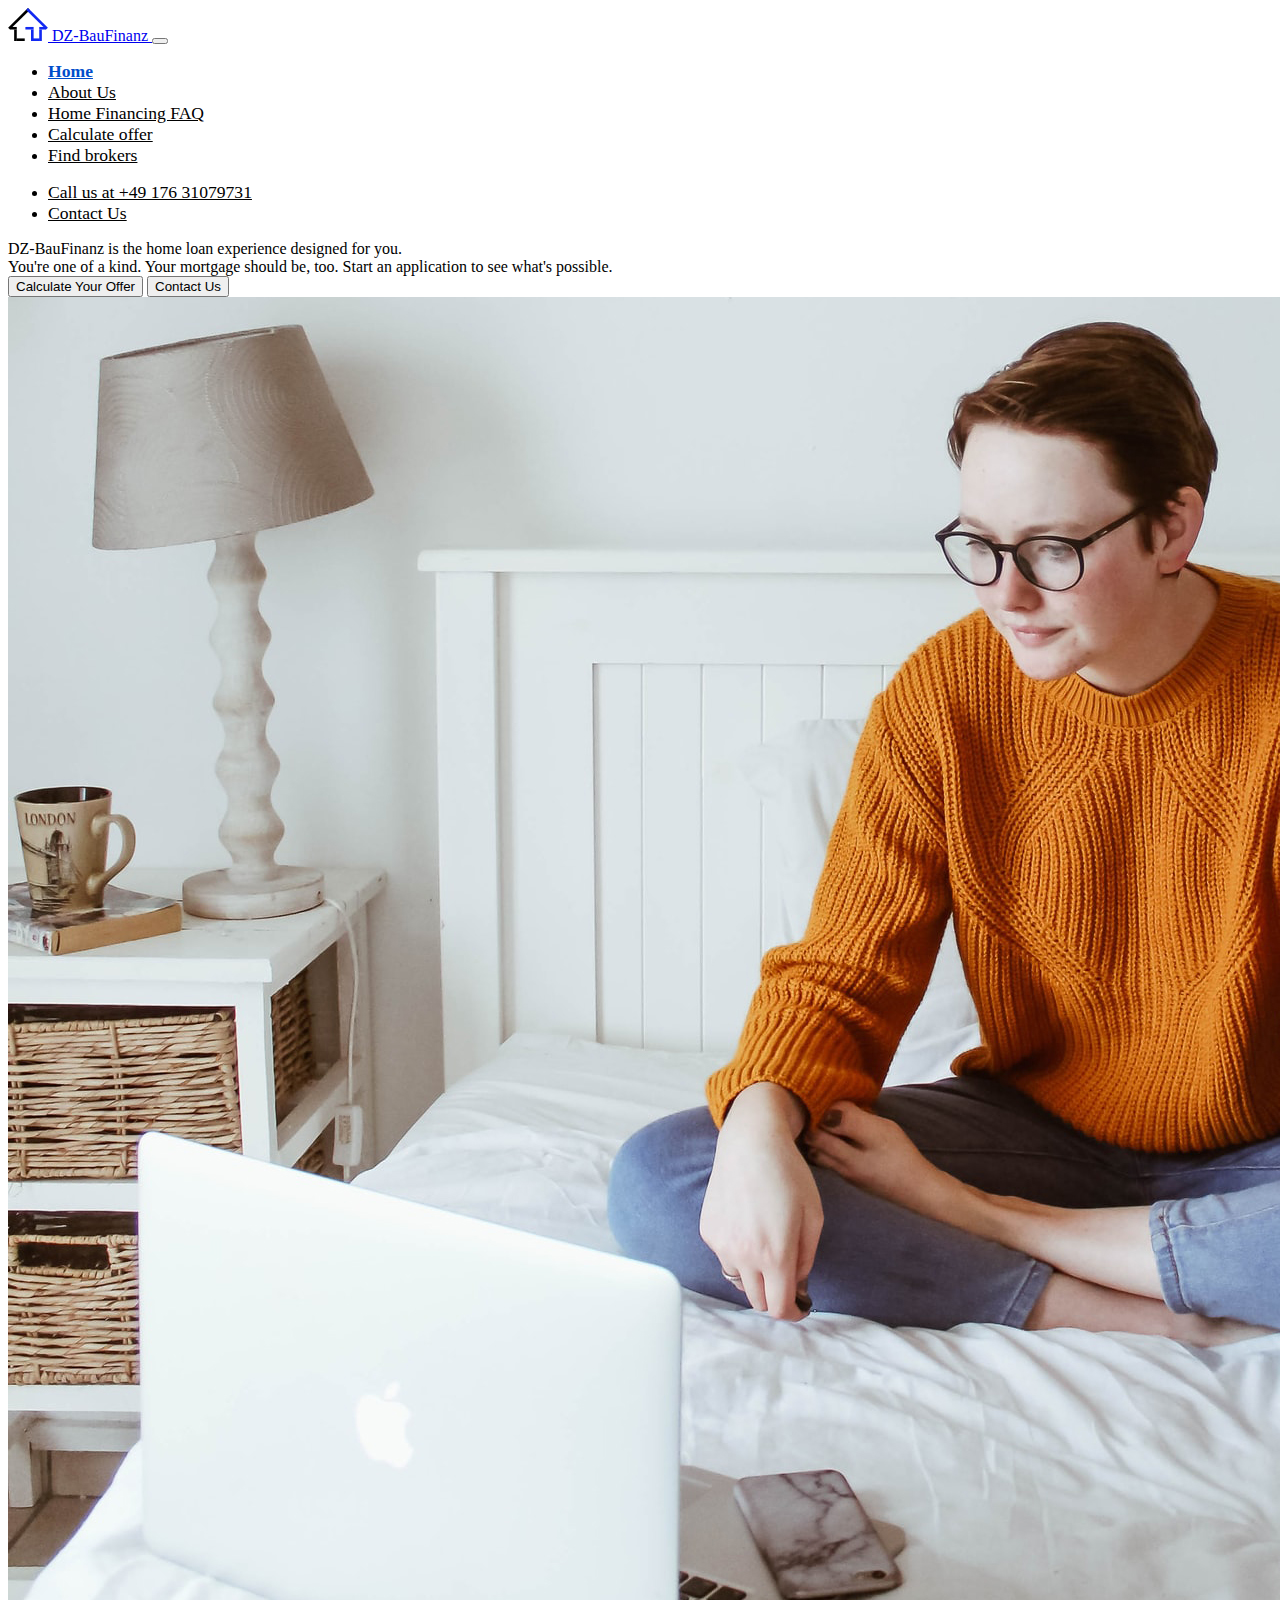
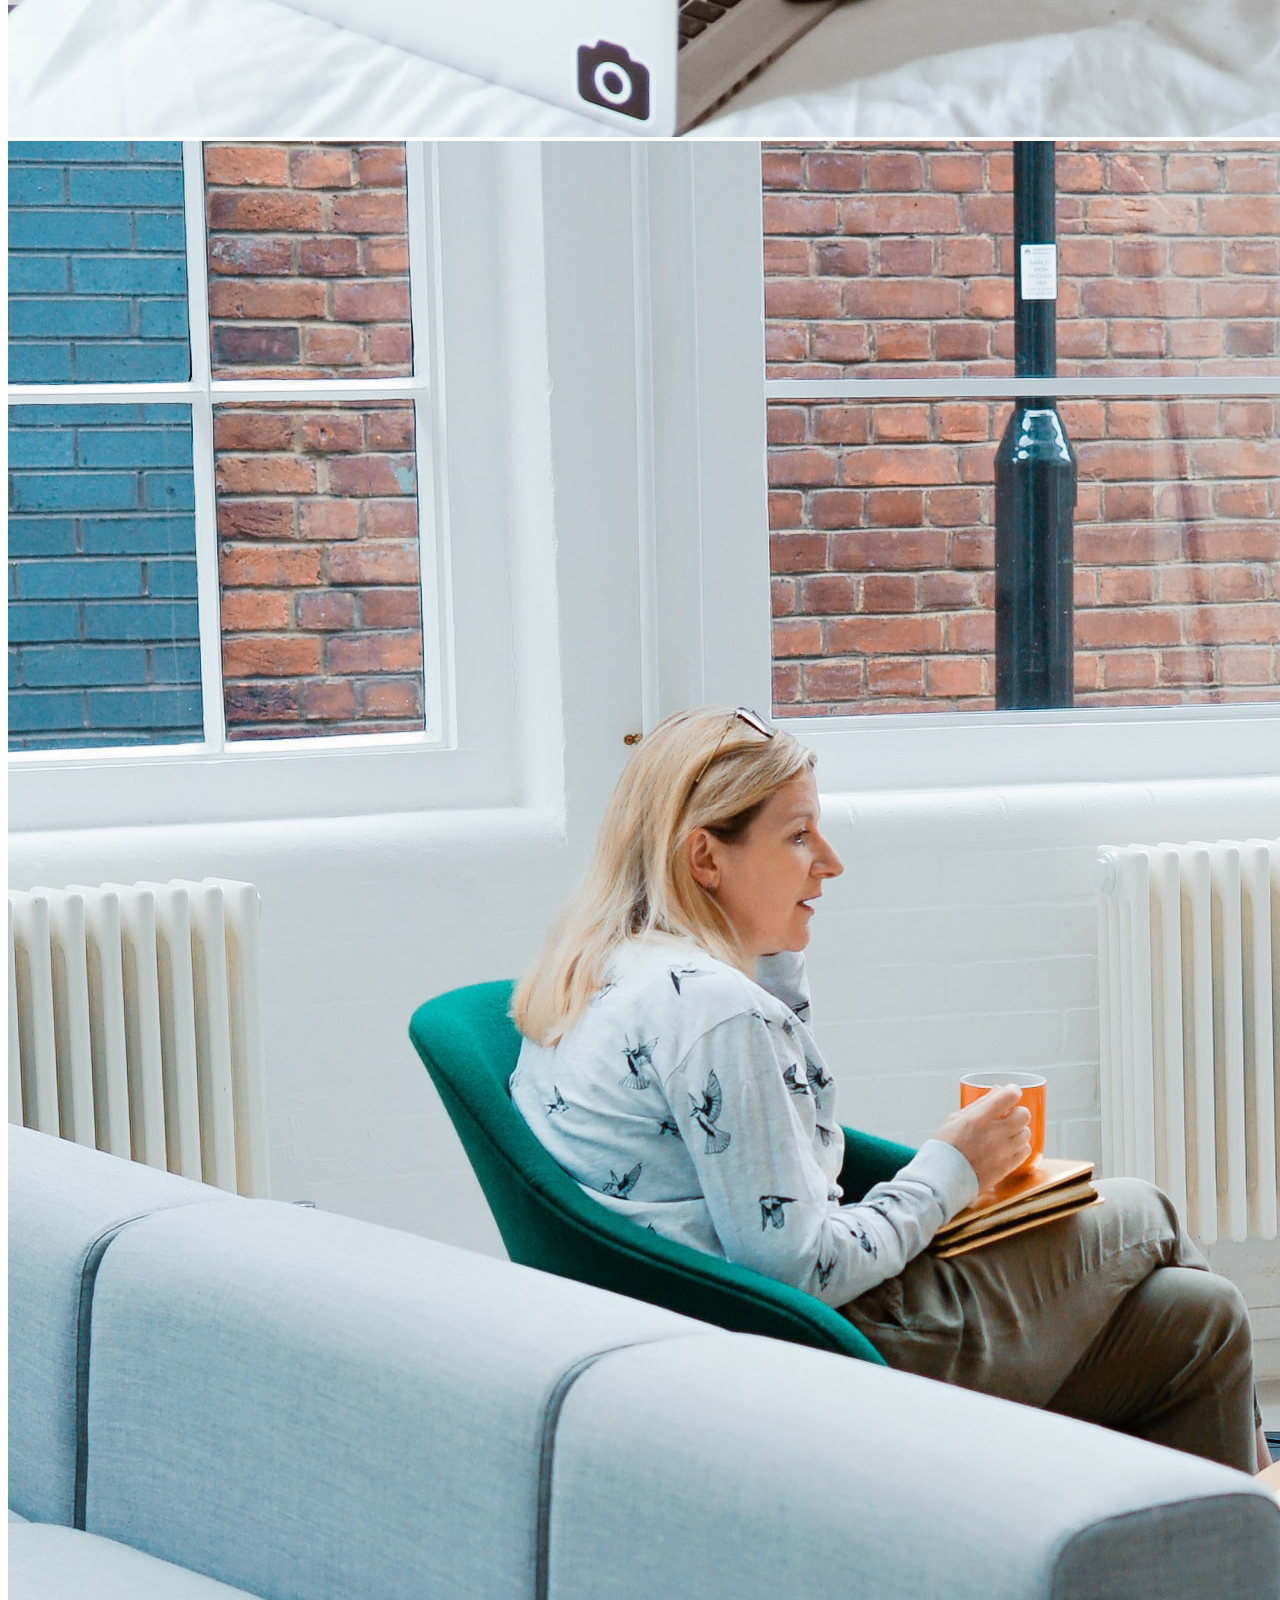
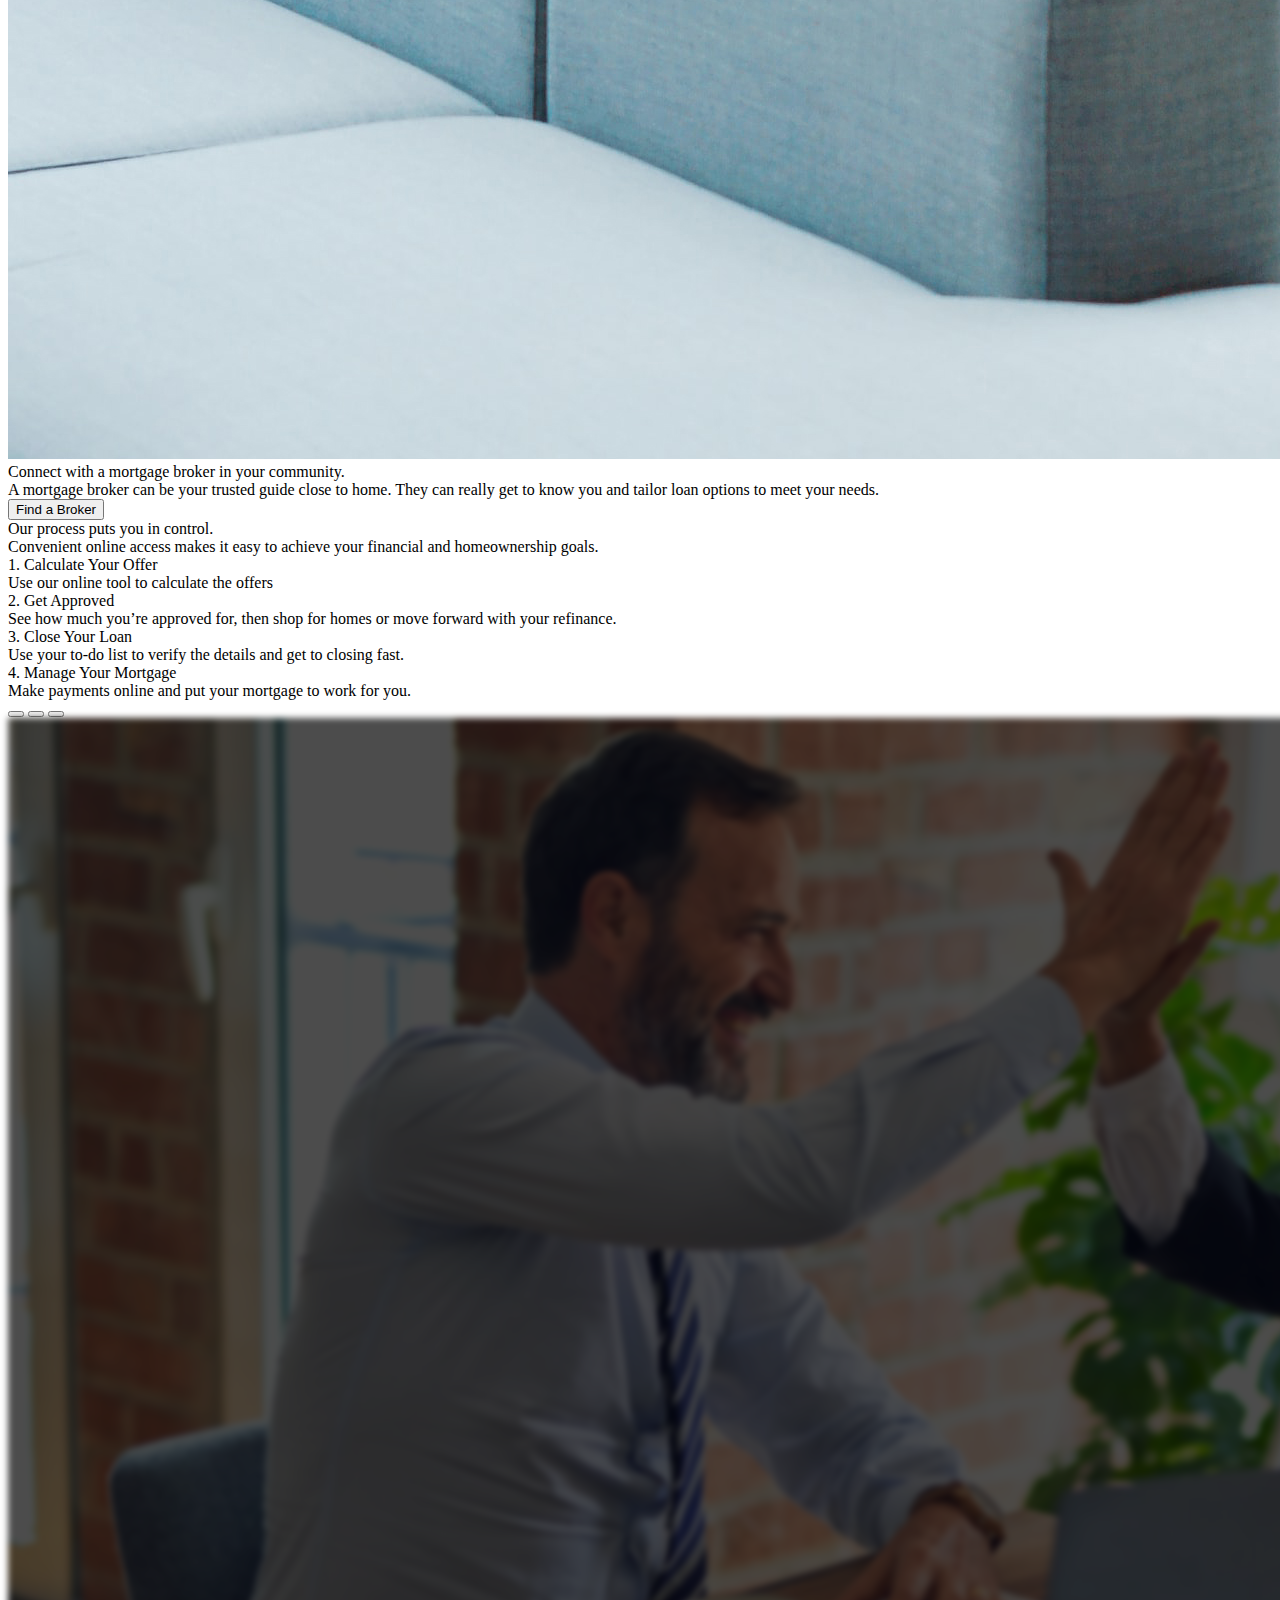
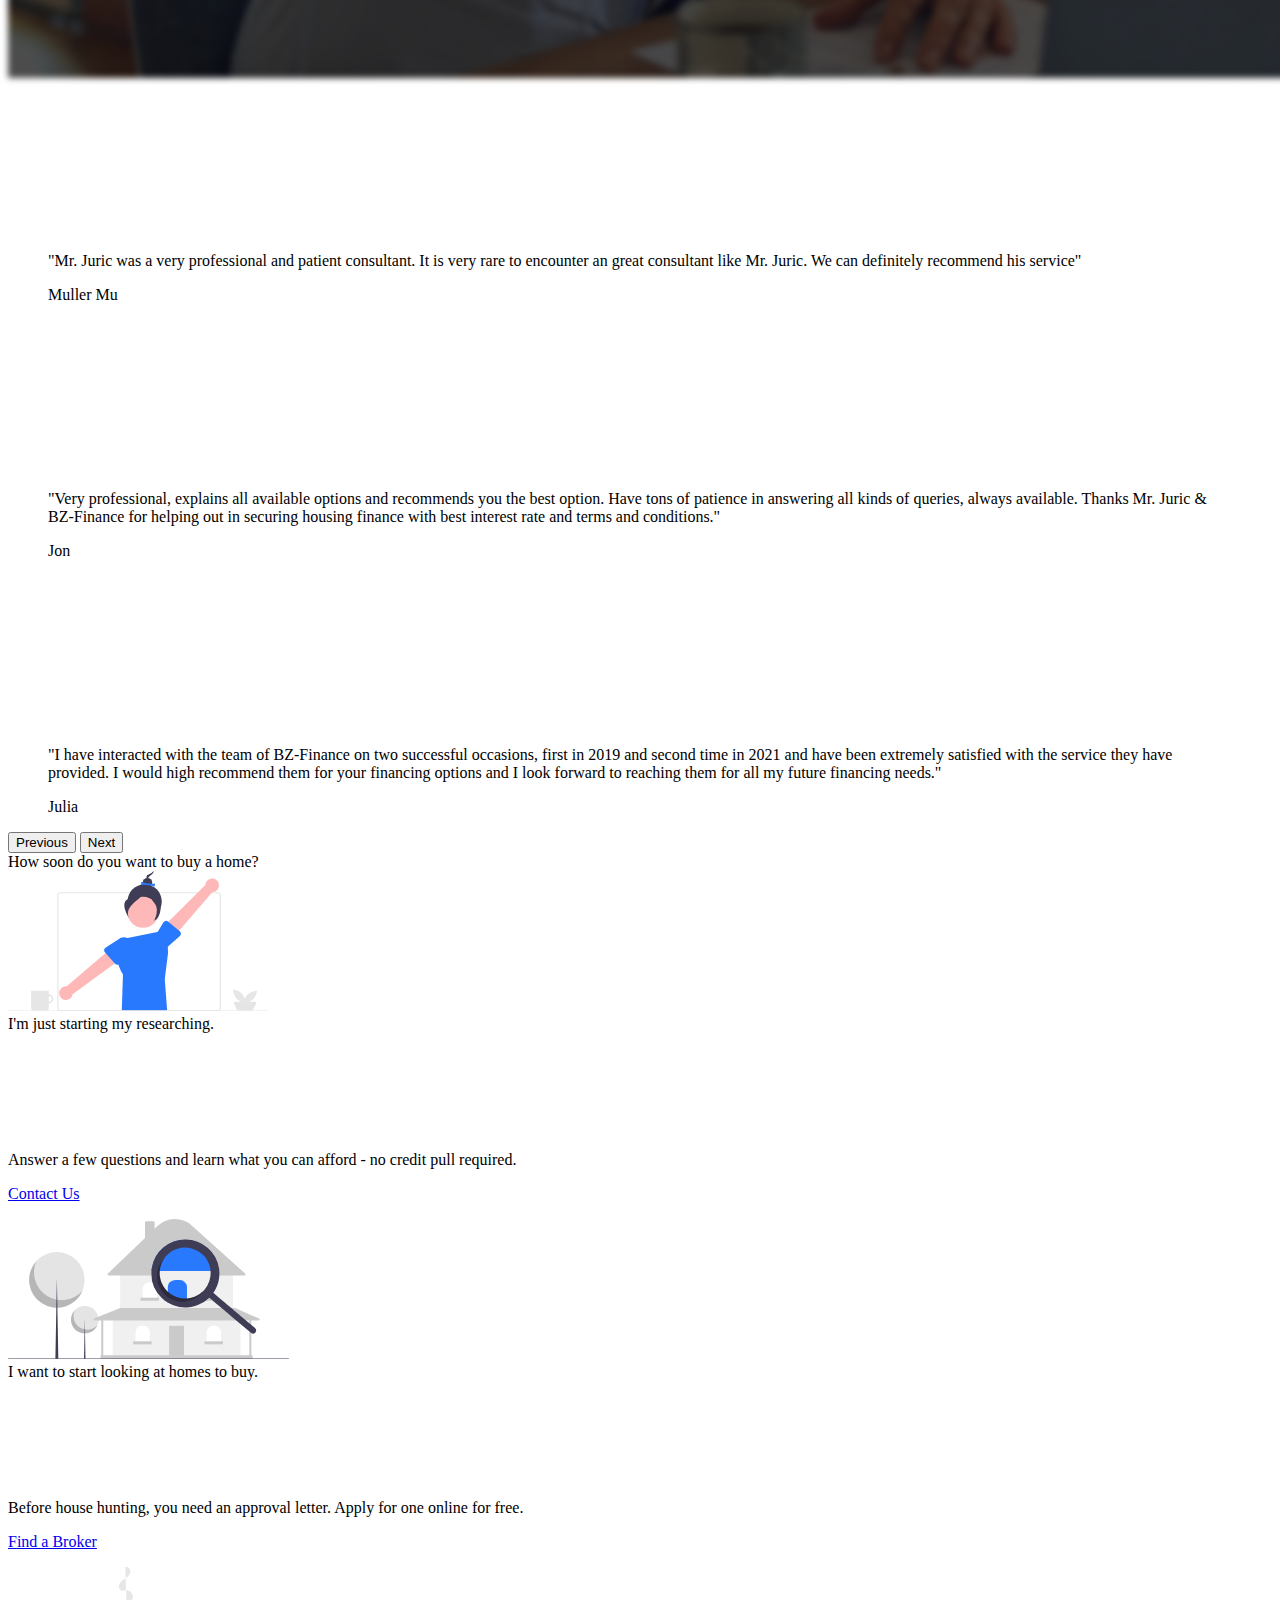
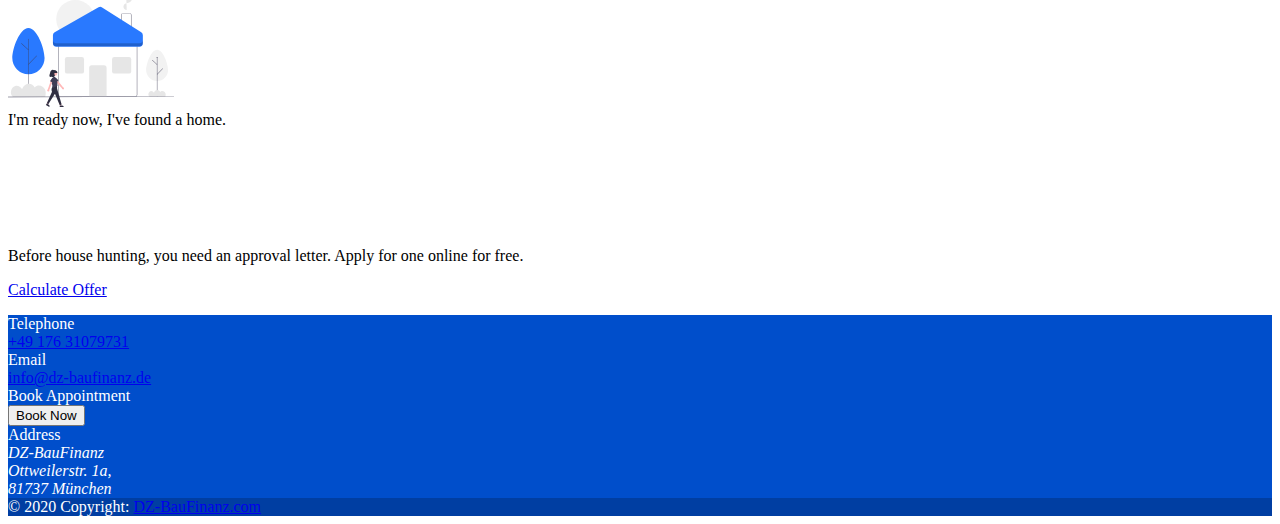
==== commit 06525e44: "color adjusted" ====
--- a/index.html
+++ b/index.html
@@ -8,16 +8,16 @@
     <link href="https://fonts.googleapis.com/css?family=Source+Sans+Pro:300,200,350,400&display=swap" rel="stylesheet">
     <link href="https://cdn.jsdelivr.net/npm/bootstrap@5.0.2/dist/css/bootstrap.min.css" rel="stylesheet"
         integrity="sha384-EVSTQN3/azprG1Anm3QDgpJLIm9Nao0Yz1ztcQTwFspd3yD65VohhpuuCOmLASjC" crossorigin="anonymous">
-    <link rel="stylesheet" href="css/style.css">
     <link rel="stylesheet" href="https://cdnjs.cloudflare.com/ajax/libs/font-awesome/5.15.3/css/all.min.css"
         integrity="sha512-iBBXm8fW90+nuLcSKlbmrPcLa0OT92xO1BIsZ+ywDWZCvqsWgccV3gFoRBv0z+8dLJgyAHIhR35VZc2oM/gI1w=="
         crossorigin="anonymous" referrerpolicy="no-referrer" />
+    <link rel="stylesheet" href="css/style.css">
 </head>
 
 <body>
-    <nav class="navbar navbar-light bg-light navbar-expand-lg sticky-top">
+    <nav class="navbar navbar-light bg-light navbar-expand-lg sticky-top main-nav">
         <div class="container">
-            <a class="navbar-brand fs-3" href="#">
+            <a class="navbar-brand fs-3 align-items-end" href="#">
                 <img src="/images/logo.svg" alt="" width="40" class="d-inline-block align-text-top">
                 DZ-BauFinanz
             </a>
@@ -25,7 +25,7 @@
                 aria-controls="navbarNav" aria-expanded="false" aria-label="Toggle navigation">
                 <span class="navbar-toggler-icon"></span>
             </button>
-            <div class="collapse navbar-collapse" id="navbarNav">
+            <div class="collapse navbar-collapse h-100 align-items-end" id="navbarNav">
                 <ul class="navbar-nav">
                     <li class="nav-item">
                         <a class="nav-link active" aria-current="page" href="#landing-page">Home</a>
@@ -239,30 +239,30 @@
                 <div class="row mb-5 mt-3">
                     <div class="col-md">
                         <div class="text-center">
-                            <img class="bd-placeholder-img rounded-circle" width="140" height="140"
-                                src="/images/research.svg" alt="">
-
-                            <div class="fs-3 py-3">I'm just starting my researching.</div>
+                            <img class="bd-placeholder-img" height="140"
+                                src="/images/home_5.svg" alt="">
+
+                            <div class="fs-3 py-3 action-title">I'm just starting my researching.</div>
                             <p>Answer a few questions and learn what you can afford - no credit pull required.</p>
                             <p><a class="btn btn-outline-primary" href="#">Contact Us</a></p>
                         </div>
                     </div>
                     <div class="col-md">
                         <div class="text-center">
-                            <img class="bd-placeholder-img rounded-circle" width="140" height="140"
-                                src="/images/home_search.svg" alt="">
-
-                            <div class="fs-3 py-3">I want to start looking at homes to buy.</div>
+                            <img class="bd-placeholder-img" height="140"
+                                src="/images/home_2.svg" alt="">
+
+                            <div class="fs-3 py-3 action-title">I want to start looking at homes to buy.</div>
                             <p>Before house hunting, you need an approval letter. Apply for one online for free.</p>
                             <p><a class="btn btn-outline-primary" href="#">Find a Broker</a></p>
                         </div>
                     </div>
                     <div class="col-md">
                         <div class="text-center">
-                            <img class="bd-placeholder-img rounded-circle" width="140" height="140"
-                                src="/images/homw_found.svg" alt="">
-
-                            <div class="fs-3 py-3">I'm ready now, I've found a home.</div>
+                            <img class="bd-placeholder-img" height="140"
+                                src="/images/home_3.svg" alt="">
+
+                            <div class="fs-3 py-3 action-title">I'm ready now, I've found a home.</div>
                             <p>Before house hunting, you need an approval letter. Apply for one online for free.</p>
                             <p><a class="btn btn-outline-primary" href="#">Calculate Offer</a></p>
                         </div>
@@ -271,7 +271,7 @@
             </section>
         </div>
 
-        <footer class="bg-light text-center">
+        <footer class="text-center footer-custom">
             <div class="container">
                 <section class="">
                     <div class="row px-2 py-4 px-3">
@@ -280,7 +280,7 @@
                                 <i class="fas fa-phone-alt"></i> Telephone
                             </div>
                             <div class="py-3">
-                                <a class="text-nowrap fs-5" href="tel:+4917631079731">+49 176 31079731</a>
+                                <a class="text-nowrap fs-5 link-light" href="tel:+4917631079731">+49 176 31079731</a>
                             </div>
                         </div>
                         <div class="col-md justify-content-center px-3">
@@ -288,7 +288,7 @@
                                 <i class="fas fa-envelope"></i> Email
                             </div>
                             <div class="py-3">
-                                <a class="text-nowrap fs-5" href="mailto:info@dz-baufinanz.de">info@dz-baufinanz.de</a>
+                                <a class="text-nowrap fs-5 link-light" href="mailto:info@dz-baufinanz.de">info@dz-baufinanz.de</a>
                             </div>
                         </div>
                         <div class="col-md justify-content-center px-3">
@@ -296,7 +296,7 @@
                                 <i class="fas fa-calendar-check"></i> Book Appointment
                             </div>
                             <div class="py-3">
-                                <button type="button" class="btn btn-outline-primary btn-lg mr-1">Book Now</button>
+                                <button type="button" class="btn btn-outline-light btn-lg mr-1">Book Now</button>
                             </div>
                         </div>
                         <div class="col-md justify-content-center px-3">
@@ -316,7 +316,7 @@
             </div>
             <div class="text-center p-3" style="background-color: rgba(0, 0, 0, 0.2);">
                 © 2020 Copyright:
-                <a class="text-dark" href="https://DZ-BauFinanz.com/">DZ-BauFinanz.com</a>
+                <a class="link-light" href="https://DZ-BauFinanz.com/">DZ-BauFinanz.com</a>
             </div>
         </footer>
     </main>
--- a/css/style.css
+++ b/css/style.css
@@ -23,12 +23,31 @@
   padding: 30px 30px;
 }
 
+.bd-placeholder-img {
+  object-fit: cover;
+}
+
+.page-intro-image {
+  max-height: 600px;
+  object-fit: cover;
+  width: 100%;
+}
+
+.footer-custom {
+  background-color: #004ecb;
+  color: white;
+}
+
+.action-title {
+  min-height: 120px;
+}
+
 @media(max-width:1200px) {
   .carousel .carousel-inner {
     height: 500px
   }
 
-  .page-intro-image{
+  .page-intro-image {
     max-height: 400px;
     object-fit: cover;
     width: 100%;
@@ -36,20 +55,29 @@
 
 }
 
-.bd-placeholder-img{
-  object-fit: cover;
-}
-
-.page-intro-image{
-  max-height: 600px;
-  object-fit: cover;
-  width: 100%;
-}
 
 @media(max-width:765px) {
-  .feature-text{
+  .feature-text {
     margin-top: -50px;
     backdrop-filter: blur(5px);
     background-color: rgba(255, 255, 255, 0.3);
   }
+
+  .action-title {
+    min-height: 60px;
+  }
+}
+
+.navbar-nav a {
+  color: rgb(0, 0, 0) !important;
+  font-size: 1.1em !important;
+}
+
+.navbar-light .navbar-nav .nav-link.active, .navbar-light .navbar-nav .show>.nav-link {
+    color:#004ecb !important;
+    font-weight:bold;
+}
+.navbar-light .navbar-nav .nav-link:focus, .navbar-light .navbar-nav .nav-link:hover {
+    color: #004ecb !important;
+    filter: opacity(0.5);
 }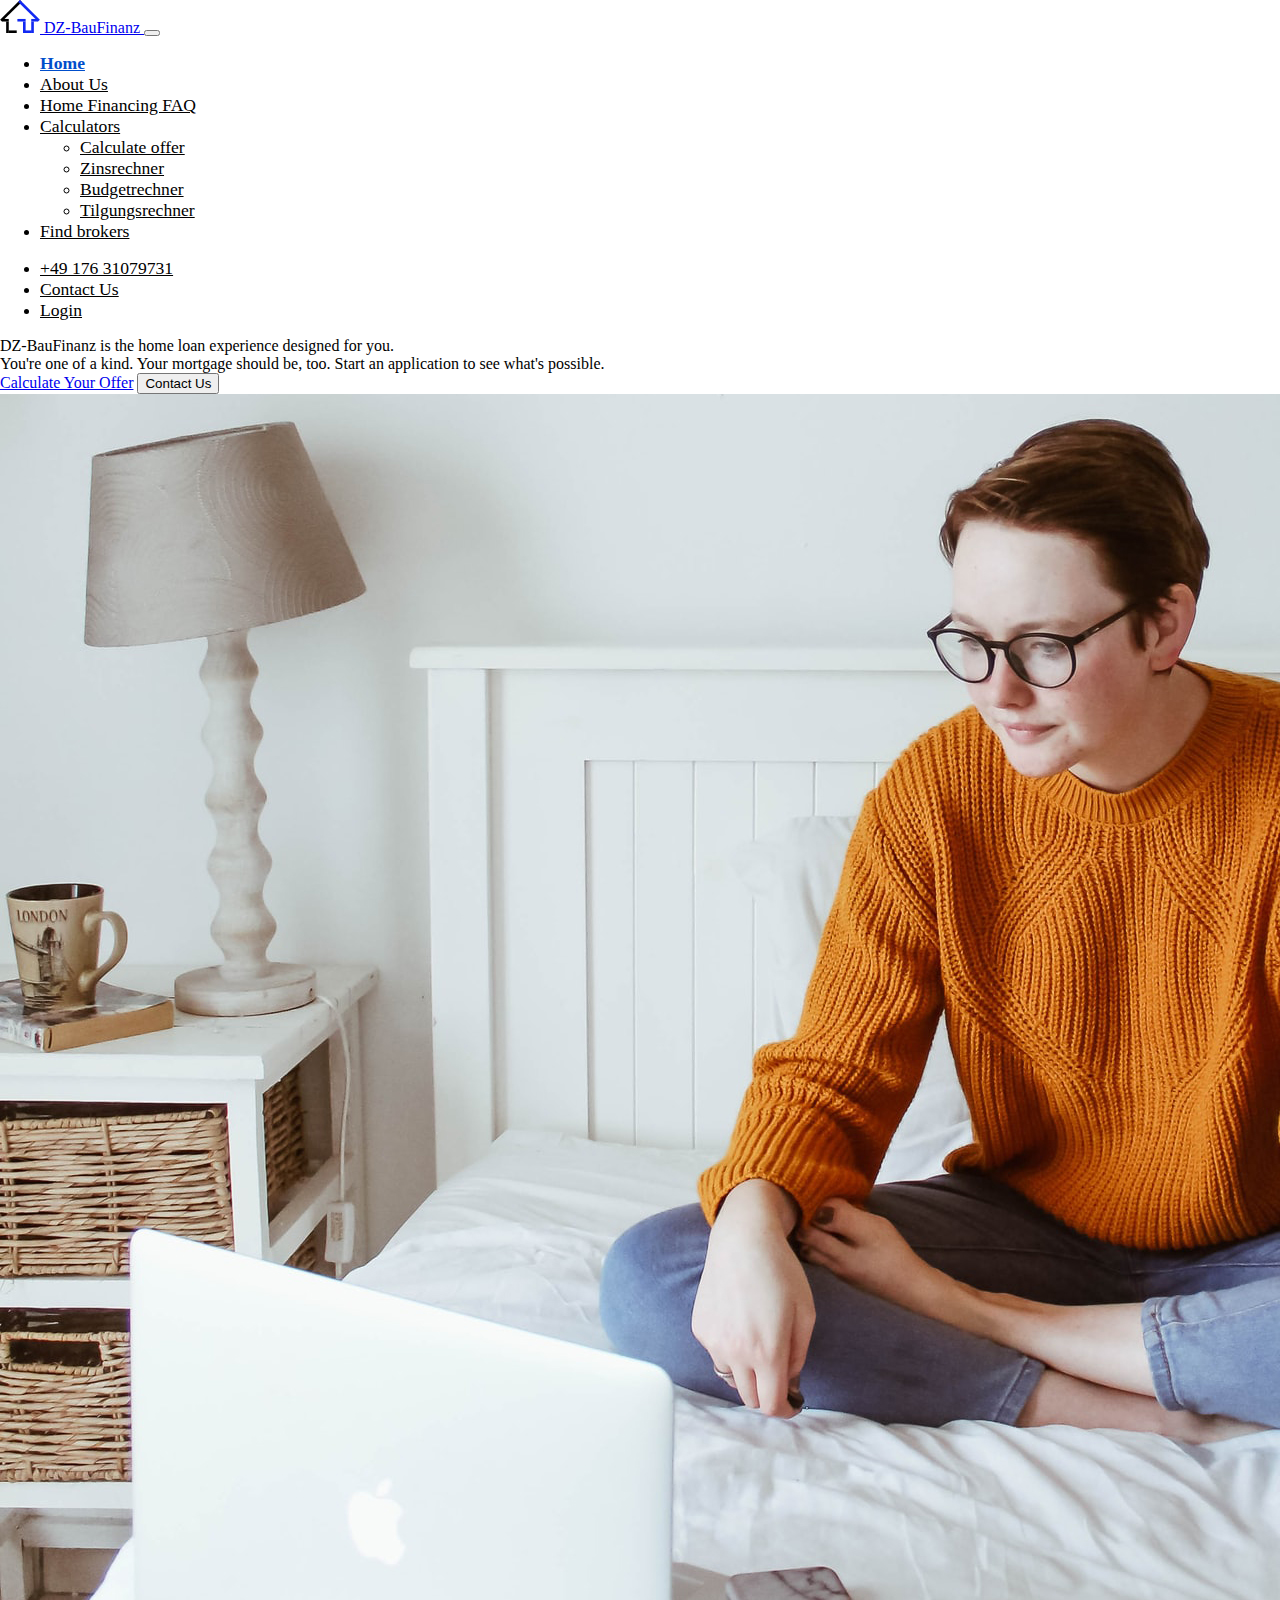
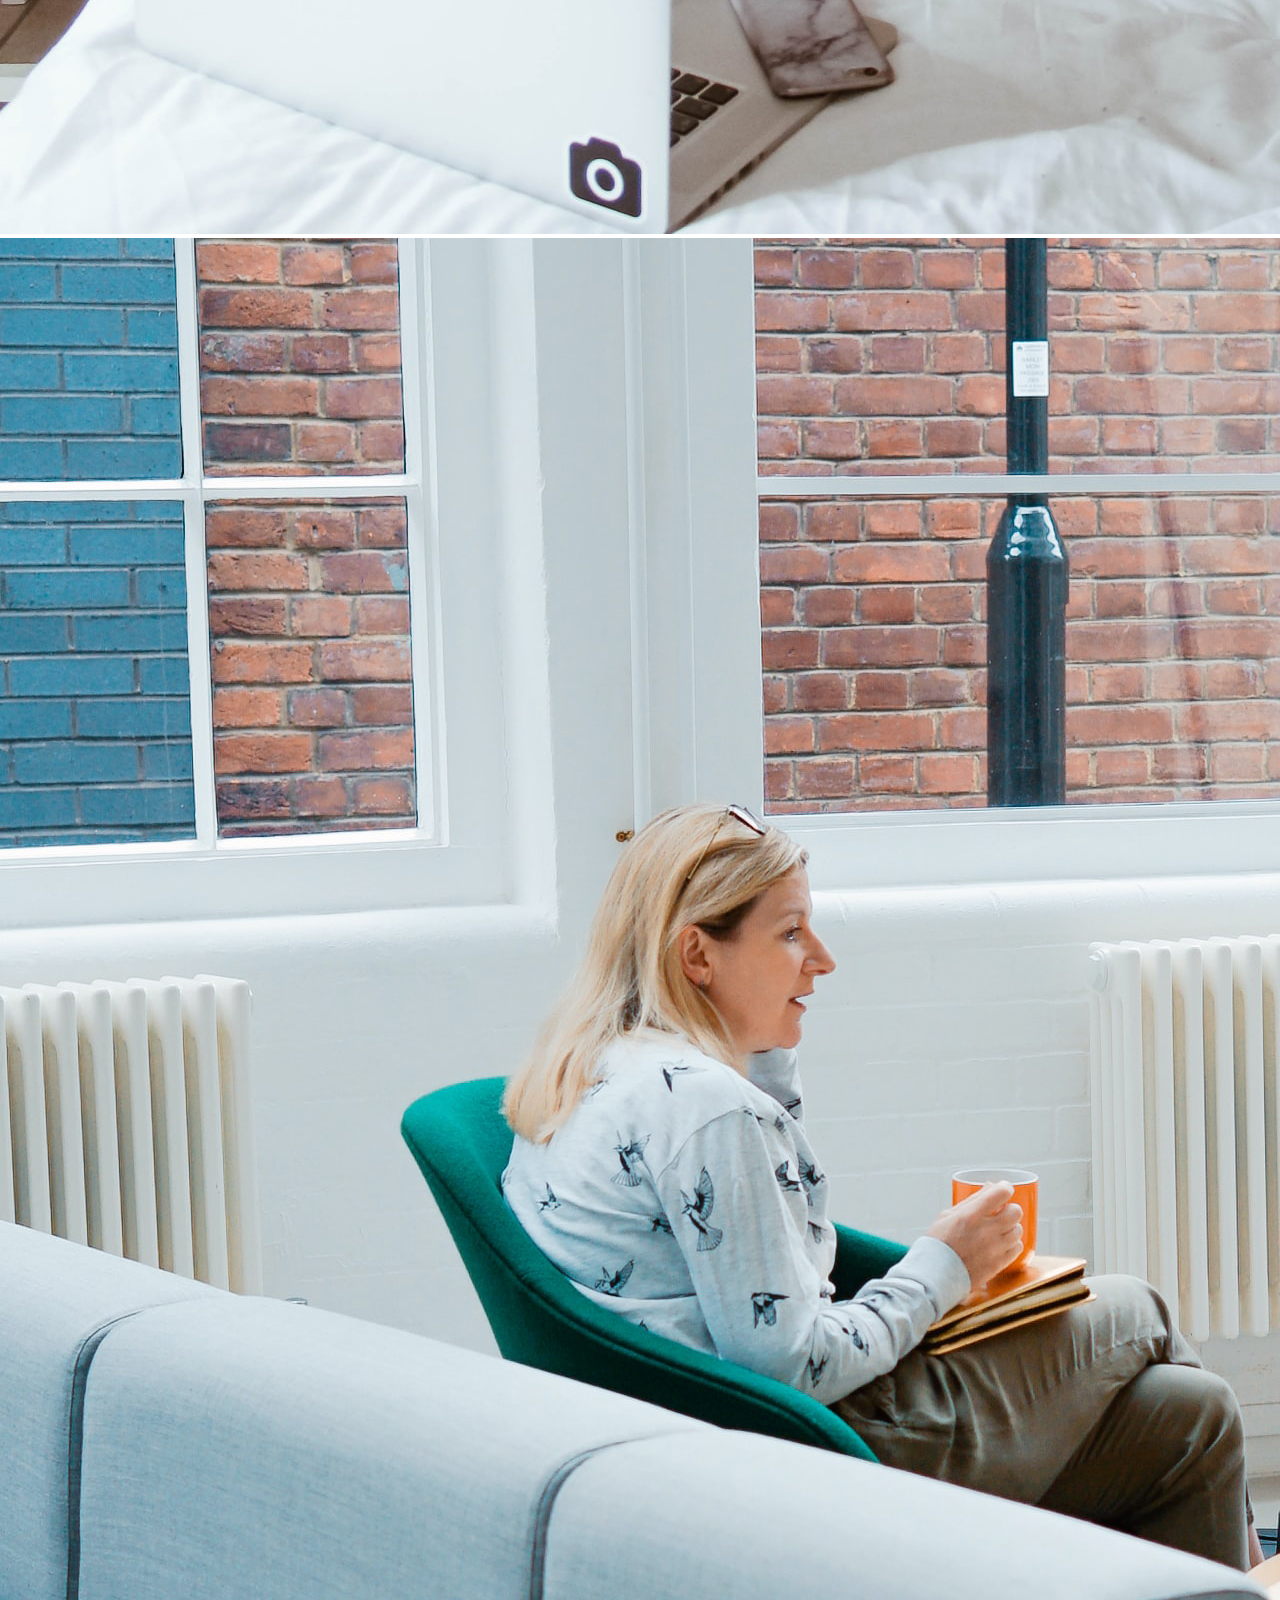
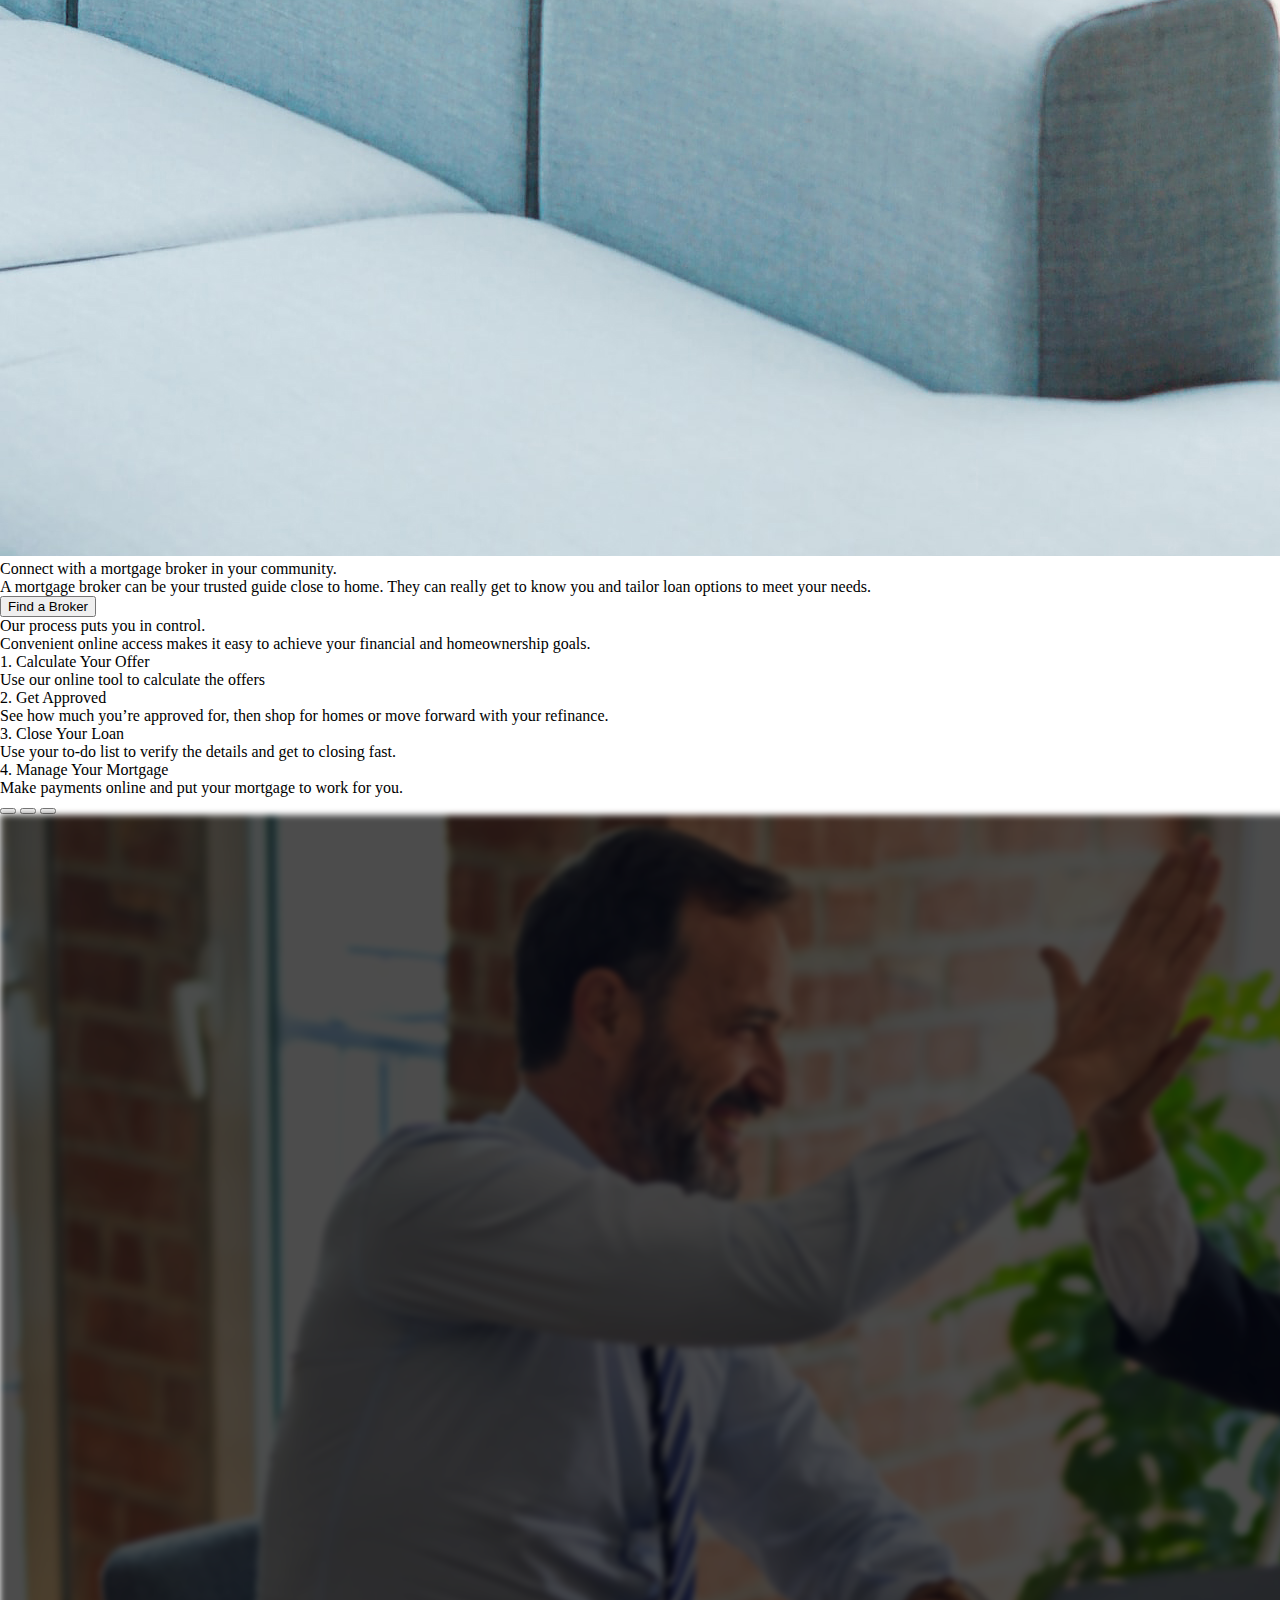
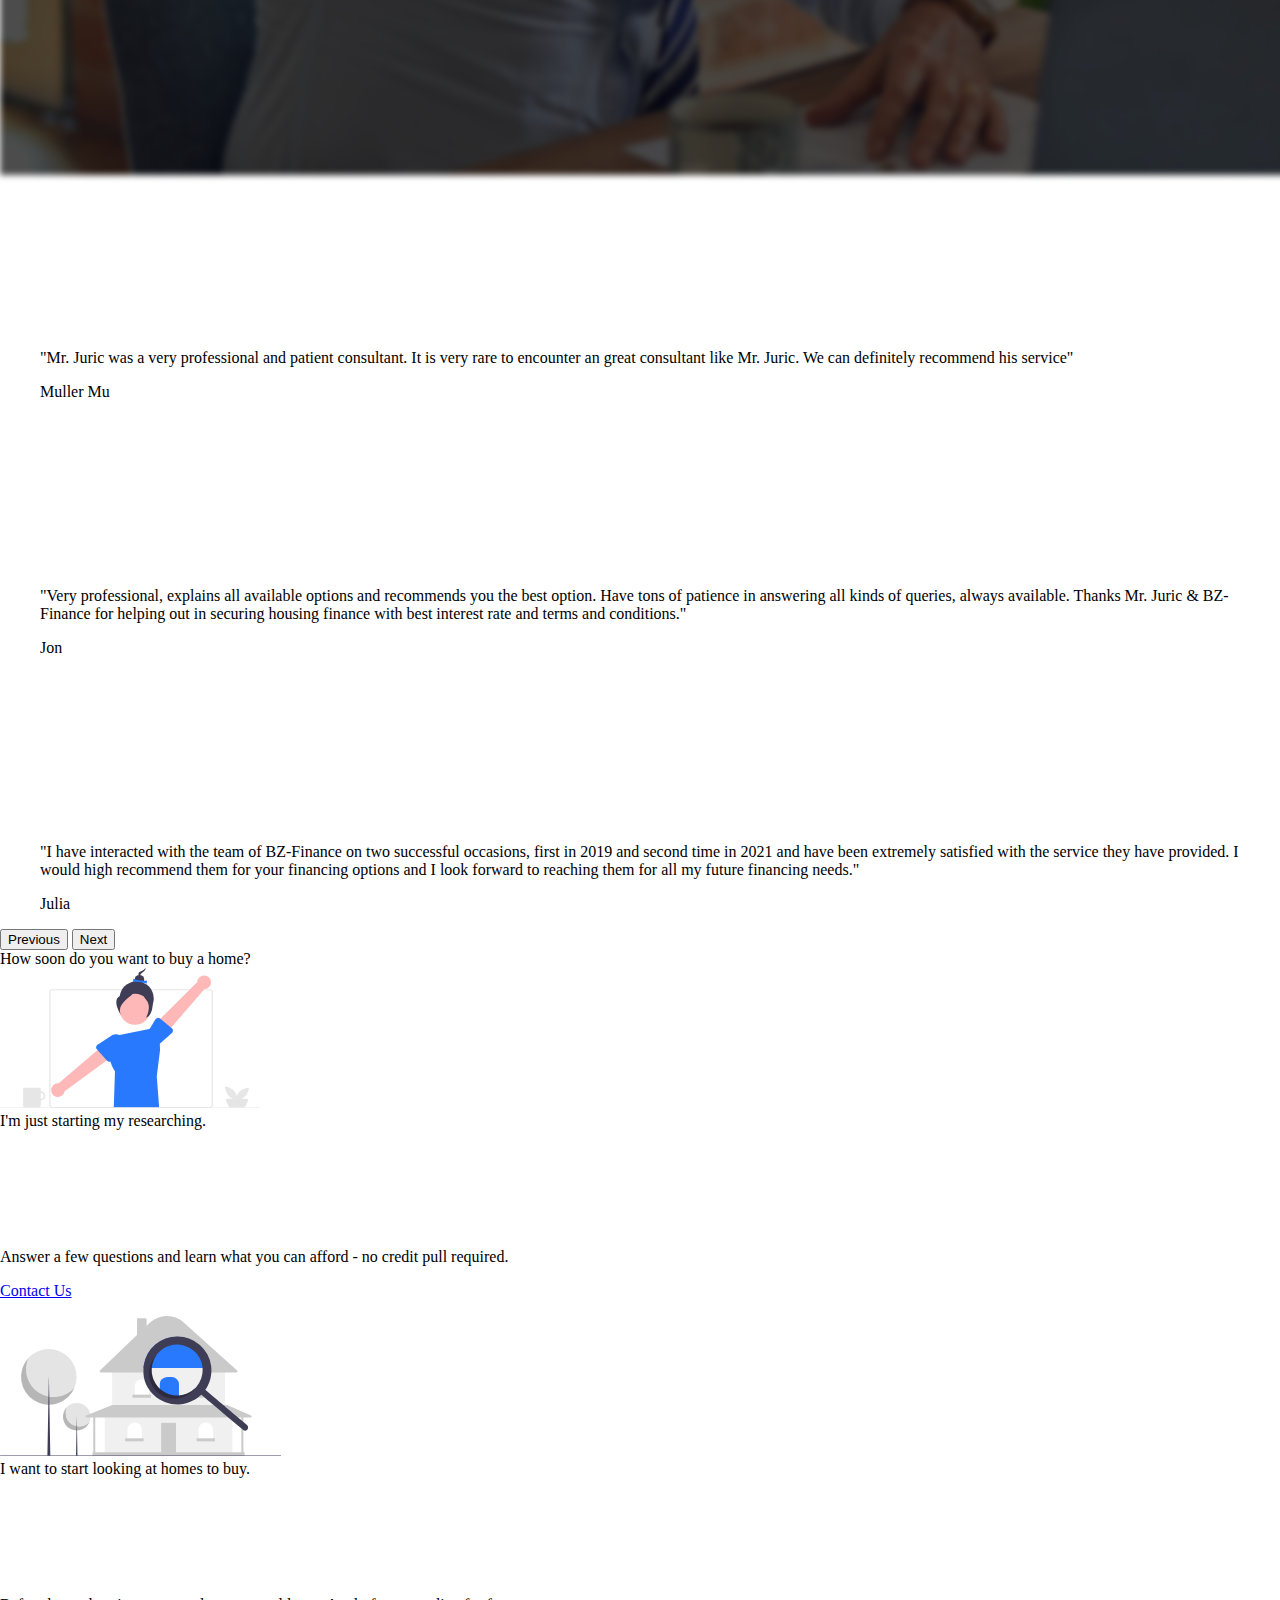
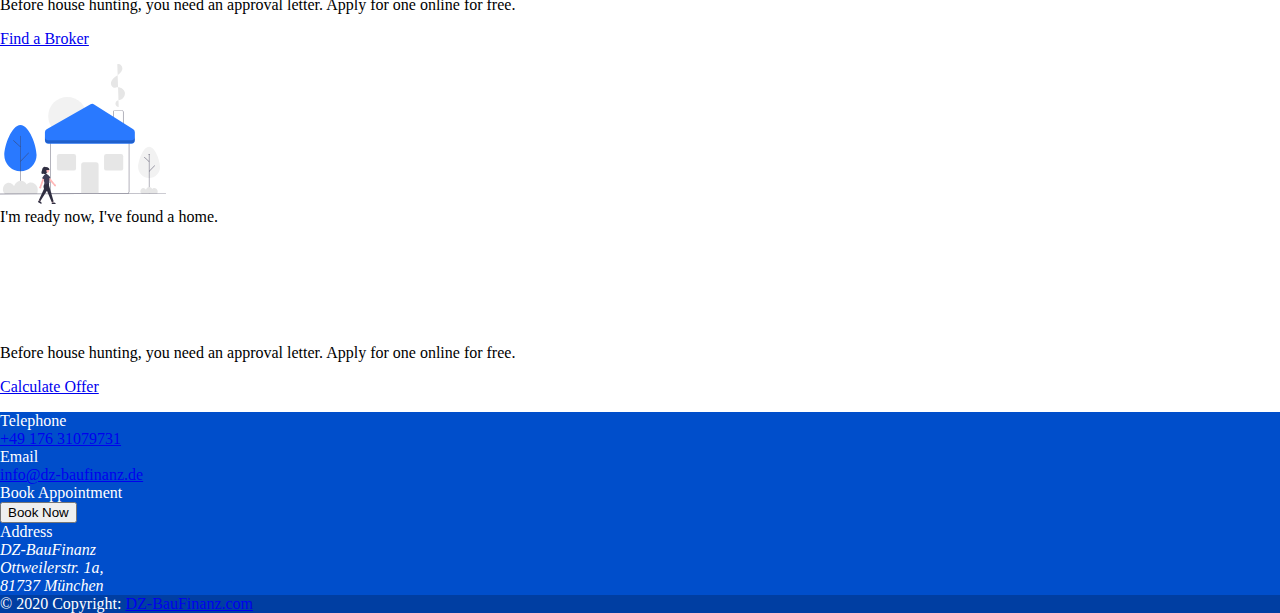
==== commit 0e51bece: "added iframe" ====
--- a/index.html
+++ b/index.html
@@ -11,7 +11,7 @@
     <link rel="stylesheet" href="https://cdnjs.cloudflare.com/ajax/libs/font-awesome/5.15.3/css/all.min.css"
         integrity="sha512-iBBXm8fW90+nuLcSKlbmrPcLa0OT92xO1BIsZ+ywDWZCvqsWgccV3gFoRBv0z+8dLJgyAHIhR35VZc2oM/gI1w=="
         crossorigin="anonymous" referrerpolicy="no-referrer" />
-    <link rel="stylesheet" href="css/style.css">
+    <link rel="stylesheet" href="css/style.css?v=0.2">
 </head>
 
 <body>
@@ -36,8 +36,15 @@
                     <li class="nav-item">
                         <a class="nav-link text-nowrap" href="/faq.html">Home Financing FAQ</a>
                     </li>
-                    <li class="nav-item">
-                        <a class="nav-link text-nowrap" href="#">Calculate offer</a>
+                    <li class="nav-item dropdown">
+                        <a class="nav-link dropdown-toggle" href="#" id="calculatorsDropdown" role="button"
+                            data-bs-toggle="dropdown" aria-expanded="false">Calculators </a>
+                        <ul class="dropdown-menu dropdown-menu-right" aria-labelledby="calculatorsDropdown">
+                            <li><a class="dropdown-item" href="/offer_calculator.html">Calculate offer</a></li>
+                            <li><a class="dropdown-item" href="/aktuelle _zinsen.html">Zinsrechner</a></li>
+                            <li><a class="dropdown-item" href="/budgetrechner.html">Budgetrechner</a></li>
+                            <li><a class="dropdown-item" href="/tilgungsrechner.html">Tilgungsrechner</a></li>
+                        </ul>
                     </li>
                     <li class="nav-item">
                         <a class="nav-link text-nowrap" href="#">Find brokers</a>
@@ -45,23 +52,14 @@
                 </ul>
                 <ul class="nav navbar-nav ms-auto w-100 justify-content-end">
                     <li class="nav-item">
-                        <a class="nav-link text-nowrap" href="tel:+4917631079731">Call us at +49 176 31079731</a>
+                        <a class="nav-link text-nowrap" href="tel:+4917631079731"><i class="fas fa-phone-alt"></i> +49 176 31079731</a>
                     </li>
                     <li class="nav-item">
                         <a class="nav-link text-nowrap" href="#">Contact Us</a>
                     </li>
-                    <!-- <li class="nav-item dropdown">
-                        <a class="nav-link dropdown-toggle" href="#" id="navbarScrollingDropdown" role="button"
-                            data-bs-toggle="dropdown" aria-expanded="false"> Menu </a>
-                        <ul class="dropdown-menu dropdown-menu-right" aria-labelledby="navbarScrollingDropdown">
-                            <li><a class="dropdown-item" href="#">Item</a></li>
-                            <li><a class="dropdown-item" href="#">Item</a></li>
-                            <li>
-                                <hr class="dropdown-divider">
-                            </li>
-                            <li><a class="dropdown-item" href="#">Item</a></li>
-                        </ul>
-                    </li> -->
+                    <li class="nav-item">
+                        <a class="nav-link text-nowrap" href="/login.html"><i class="fas fa-sign-in-alt"></i> Login</a>
+                    </li>
                 </ul>
             </div>
         </div>
@@ -79,8 +77,9 @@
                             possible.
                         </div>
                         <div class="my-2">
-                            <button type="button" class="btn btn-outline-primary btn-lg mr-1 my-2">Calculate Your
-                                Offer</button>
+                            <a href="/offer_calculator.html" class="btn btn-outline-primary btn-lg mr-1 my-2">Calculate
+                                Your
+                                Offer</a>
                             <button type="button" class="btn btn-outline-primary btn-lg mr-1 my-2">Contact Us</button>
                         </div>
                     </div>
@@ -239,8 +238,7 @@
                 <div class="row mb-5 mt-3">
                     <div class="col-md">
                         <div class="text-center">
-                            <img class="bd-placeholder-img" height="140"
-                                src="/images/home_5.svg" alt="">
+                            <img class="bd-placeholder-img" height="140" src="/images/home_5.svg" alt="">
 
                             <div class="fs-3 py-3 action-title">I'm just starting my researching.</div>
                             <p>Answer a few questions and learn what you can afford - no credit pull required.</p>
@@ -249,8 +247,7 @@
                     </div>
                     <div class="col-md">
                         <div class="text-center">
-                            <img class="bd-placeholder-img" height="140"
-                                src="/images/home_2.svg" alt="">
+                            <img class="bd-placeholder-img" height="140" src="/images/home_2.svg" alt="">
 
                             <div class="fs-3 py-3 action-title">I want to start looking at homes to buy.</div>
                             <p>Before house hunting, you need an approval letter. Apply for one online for free.</p>
@@ -259,12 +256,11 @@
                     </div>
                     <div class="col-md">
                         <div class="text-center">
-                            <img class="bd-placeholder-img" height="140"
-                                src="/images/home_3.svg" alt="">
+                            <img class="bd-placeholder-img" height="140" src="/images/home_3.svg" alt="">
 
                             <div class="fs-3 py-3 action-title">I'm ready now, I've found a home.</div>
                             <p>Before house hunting, you need an approval letter. Apply for one online for free.</p>
-                            <p><a class="btn btn-outline-primary" href="#">Calculate Offer</a></p>
+                            <p><a href="/offer_calculator.html" class="btn btn-outline-primary" href="#">Calculate Offer</a></p>
                         </div>
                     </div>
                 </div>
@@ -275,7 +271,7 @@
             <div class="container">
                 <section class="">
                     <div class="row px-2 py-4 px-3">
-                        <div class="col-md justify-content-center px-3">
+                        <div class="col-md justify-content-center px-3 pb-4">
                             <div class="fs-4 fw-bold">
                                 <i class="fas fa-phone-alt"></i> Telephone
                             </div>
@@ -283,15 +279,16 @@
                                 <a class="text-nowrap fs-5 link-light" href="tel:+4917631079731">+49 176 31079731</a>
                             </div>
                         </div>
-                        <div class="col-md justify-content-center px-3">
+                        <div class="col-md justify-content-center px-3 pb-4">
                             <div class="fs-4 fw-bold">
                                 <i class="fas fa-envelope"></i> Email
                             </div>
                             <div class="py-3">
-                                <a class="text-nowrap fs-5 link-light" href="mailto:info@dz-baufinanz.de">info@dz-baufinanz.de</a>
-                            </div>
-                        </div>
-                        <div class="col-md justify-content-center px-3">
+                                <a class="text-nowrap fs-5 link-light"
+                                    href="mailto:info@dz-baufinanz.de">info@dz-baufinanz.de</a>
+                            </div>
+                        </div>
+                        <div class="col-md justify-content-center px-3 pb-4">
                             <div class="fs-4 fw-bold">
                                 <i class="fas fa-calendar-check"></i> Book Appointment
                             </div>
@@ -323,7 +320,7 @@
 
     <script src="https://cdn.jsdelivr.net/npm/bootstrap@5.0.2/dist/js/bootstrap.bundle.min.js"
         integrity="sha384-MrcW6ZMFYlzcLA8Nl+NtUVF0sA7MsXsP1UyJoMp4YLEuNSfAP+JcXn/tWtIaxVXM" crossorigin="anonymous">
-        </script>
+    </script>
     <script src="/js/main.js"></script>
 </body>
 
--- a/css/style.css
+++ b/css/style.css
@@ -1,7 +1,17 @@
+html {
+  height: 100%;
+}
+body {
+  min-height: 100%;
+  padding: 0px !important;
+  margin: 0px !important;
+}
+
+main {
+  min-height: 100%;
+}
+
 .bg-blur {
-  /* The image used */
-  background-image: url("photographer.jpg");
-
   /* Add the blur effect */
   filter: blur(8px);
   -webkit-filter: blur(3px) brightness(30%);
@@ -60,6 +70,7 @@
   .feature-text {
     margin-top: -50px;
     backdrop-filter: blur(5px);
+    -webkit-backdrop-filter: blur(5px);
     background-color: rgba(255, 255, 255, 0.3);
   }
 
@@ -80,4 +91,10 @@
 .navbar-light .navbar-nav .nav-link:focus, .navbar-light .navbar-nav .nav-link:hover {
     color: #004ecb !important;
     filter: opacity(0.5);
-}+}
+
+/* .footer-custom {
+  position: fixed;
+  bottom: 0;
+  width: 100%;
+} */